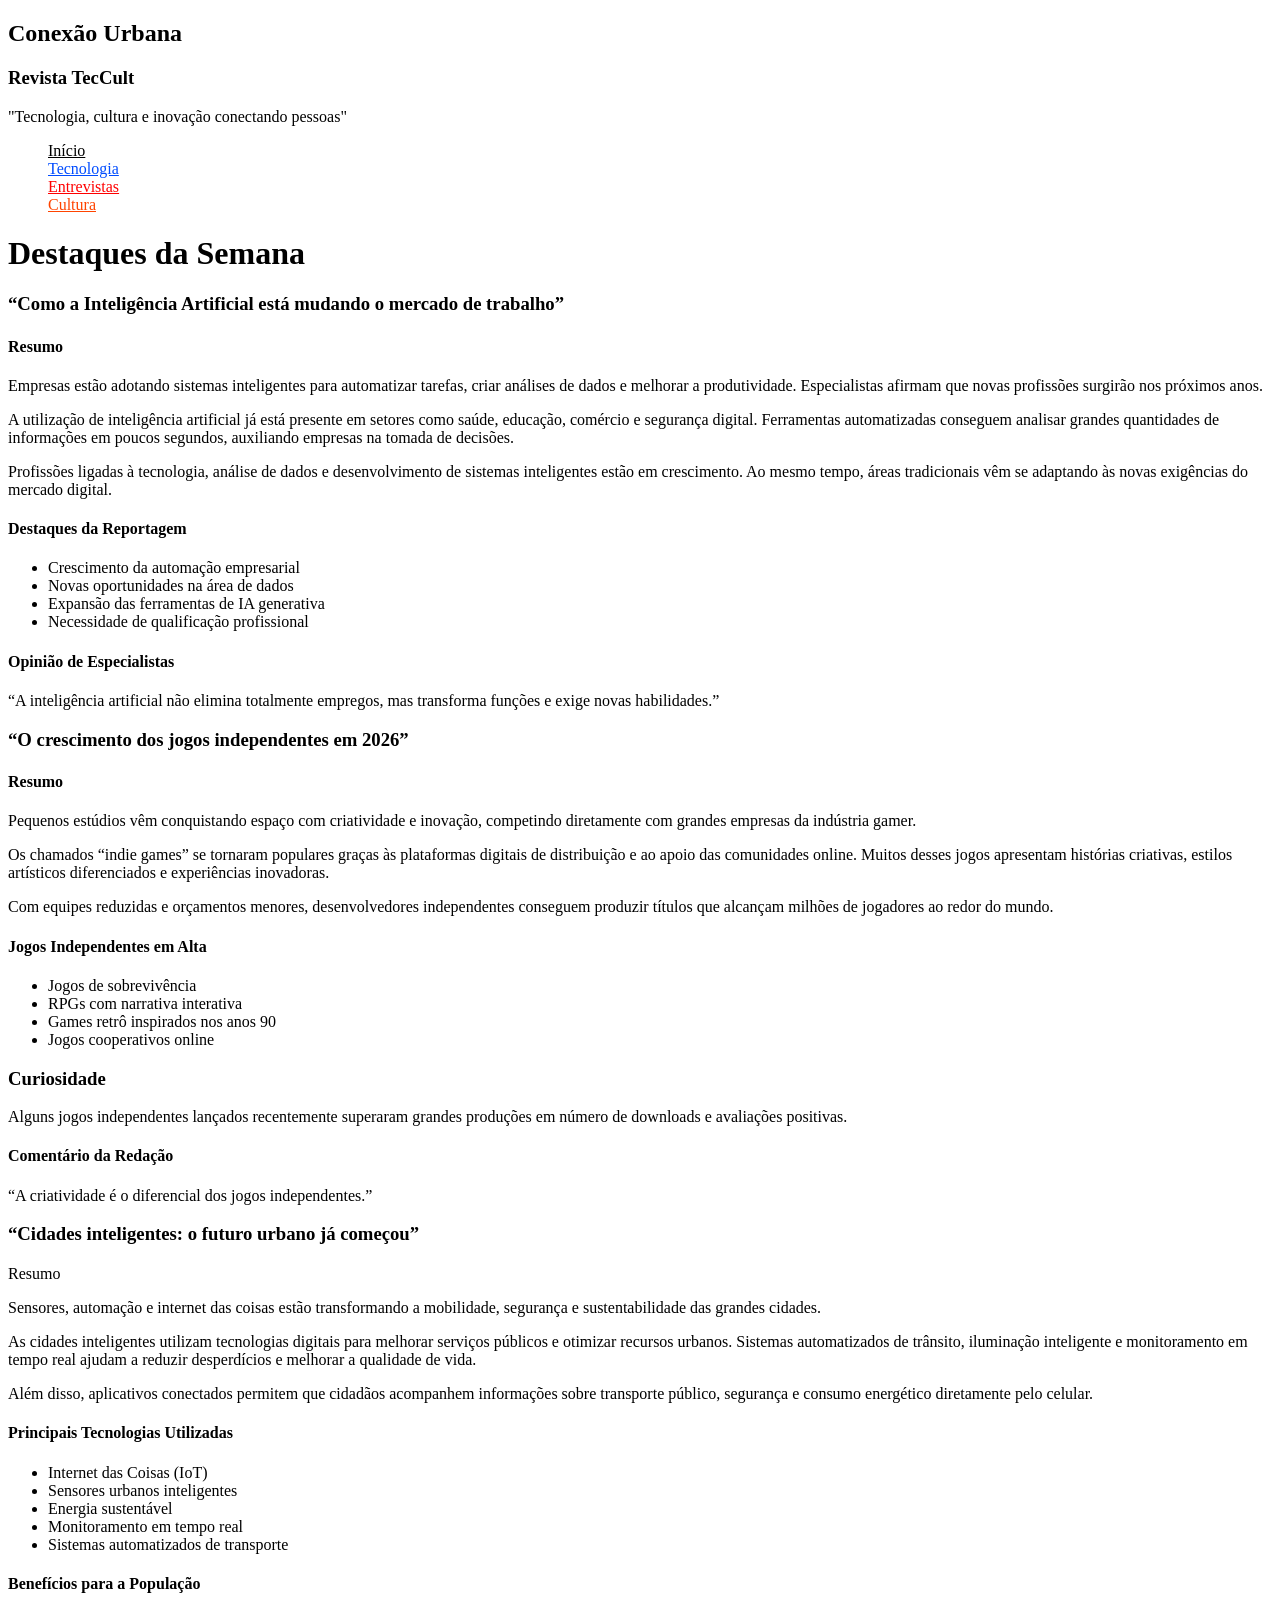
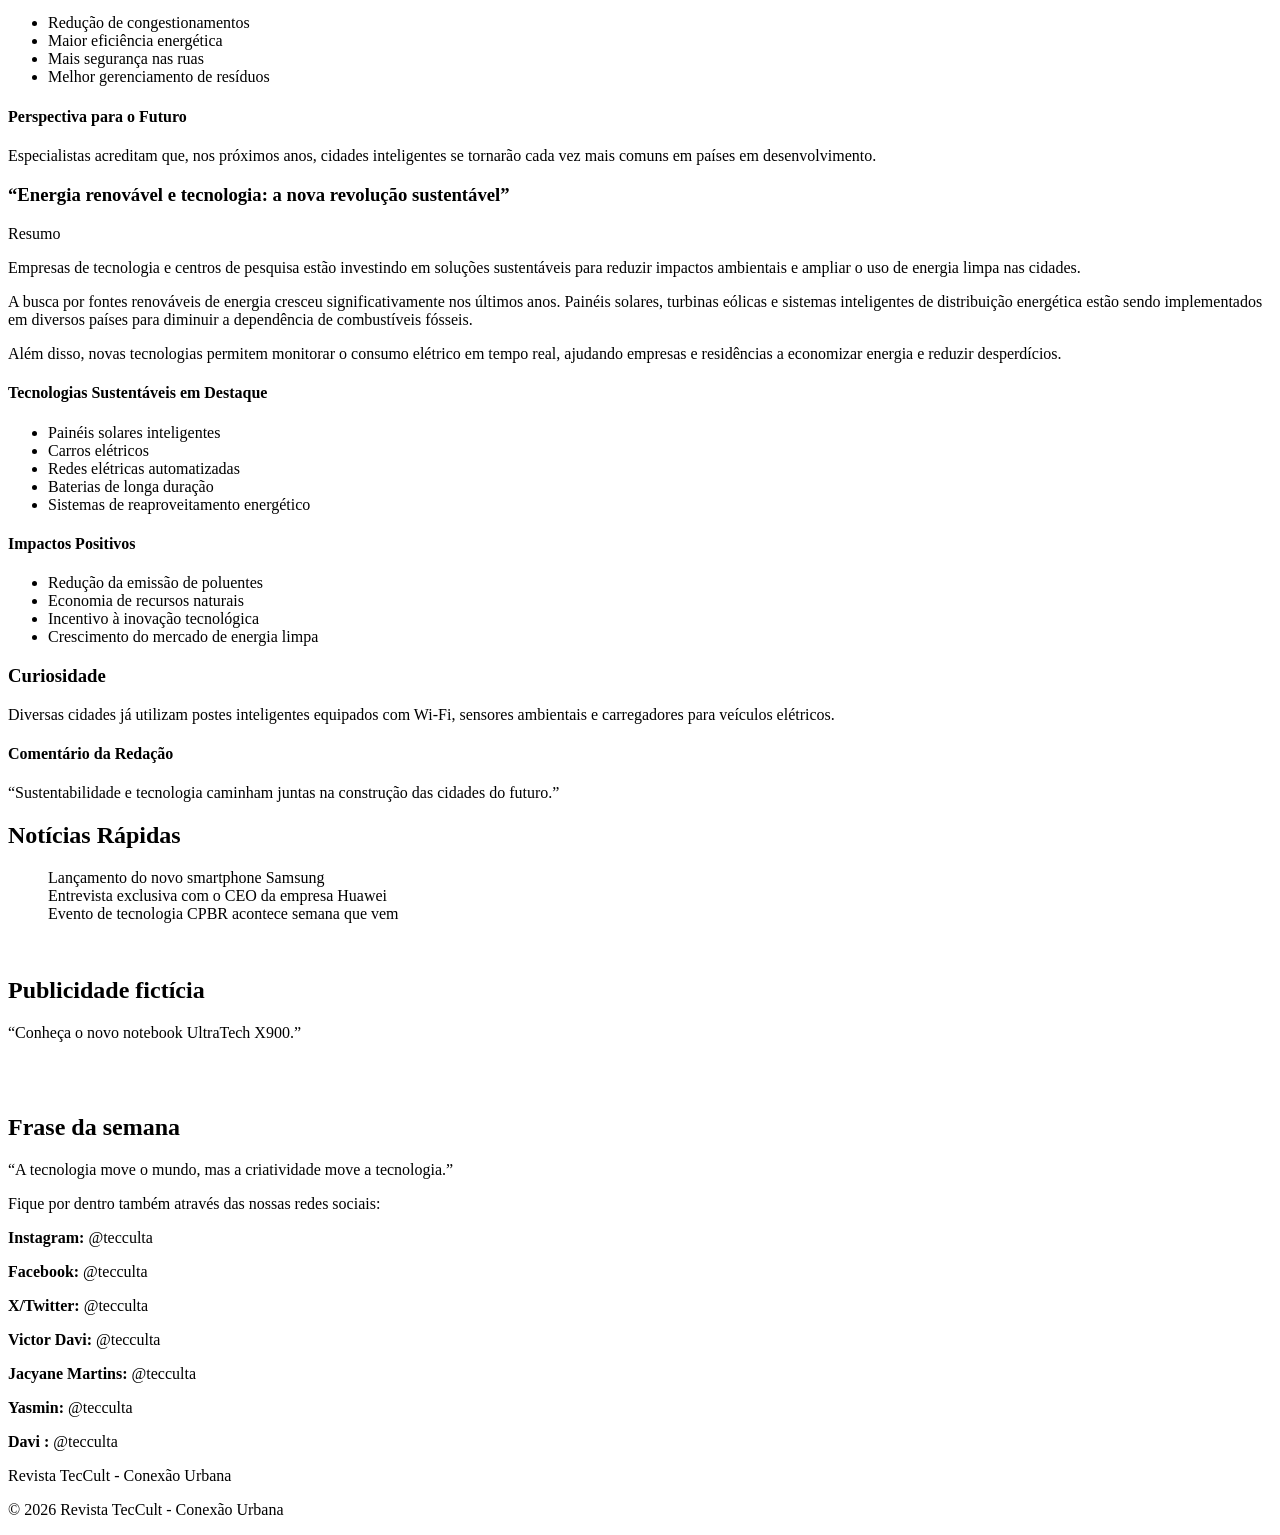
==== index.html @ 8a0c6f17 "Rename index(1).html to index.html" ====
<!DOCTYPE html>
<html lang="pt-br">

<head>
    <meta charset="UTF-8">
    <meta name="viewport" content="width=device-width, initial-scale=1.0">
    <title>Revista de Tecnologia e Cultura - TecCult</title>
    <link rel="stylesheet" href="style.css">
    <!-- Favicon da revista -->
    <link rel="icon" type="image/png" href="img/logo-tc.png">
</head>

<body>
    <!-- Cabeçalho principal da página -->
    <header>
        <section id="section-header">
            <h1>Conexão Urbana</h1>
            <h3>Revista TecCult</h3>
            <p>"Tecnologia, cultura e inovação conectando pessoas"</p>
        </section>
    </header>

    <!-- Menu de navegação -->
    <nav>
        <ul type="none">
            <li id="inicio"><a href="index.html" style="color: black">Início</a></li>
            <li id="tec"><a href="Layout - HTML/tecnologia.html" style="color: rgb(0, 76, 255);">Tecnologia</a></li>
            <li id="ent"><a href="Layout - HTML/entrevistas.html" style="color: rgb(255, 0, 0);">Entrevistas</a></li>
            <li id="cult"><a href="Layout - HTML/cultura.html" style="color: rgb(255, 68, 0);">Cultura</a></li>
        </ul>
    </nav>

    <h1 id="destaque">Destaques da Semana</h1>

    <!-- Container principal -->
    <div class="container">
        <main>
            <article>
                <!--Primeira Reportagem -->
                <section class="post">
                    <h3 style="border-bottom: solid 1px white;">“Como a Inteligência Artificial está mudando o mercado de trabalho”</h3>
                    <h4>Resumo</h4>
                    <p>
                Empresas estão adotando sistemas inteligentes para automatizar tarefas, criar análises de dados e melhorar a produtividade.
                Especialistas afirmam que novas profissões surgirão nos próximos anos.
                    </p>
                    <p>
                A utilização de inteligência artificial já está presente em setores como saúde, educação, comércio e segurança digital. 
                Ferramentas automatizadas conseguem analisar grandes quantidades de informações em poucos segundos, auxiliando empresas na 
                tomada de decisões.
                    </p>
                    <p>
                Profissões ligadas à tecnologia, análise de dados e desenvolvimento de sistemas inteligentes estão em crescimento. 
                Ao mesmo tempo, áreas tradicionais vêm se adaptando às novas exigências do mercado digital.
                    </p>

                    <h4>Destaques da Reportagem</h4>
                    <ul>
                        <li>Crescimento da automação empresarial</li>
                        <li>Novas oportunidades na área de dados</li>
                        <li>Expansão das ferramentas de IA generativa</li>
                        <li>Necessidade de qualificação profissional</li>
                    </ul>

                    <h4>Opinião de Especialistas</h4>
                    <!--Esse aside aqui pegou as alterações do CSS, aí seria bom mudar a tag para ficar harmonioso-->
                    <aside class="inside-article">
                        <p>“A inteligência artificial não elimina totalmente empregos, mas transforma funções e exige novas habilidades.”</p>
                    </aside>
                </section>

                <!--Segunda Reportagem -->
                <section class="post">
                    <h3 style="border-bottom: solid 1px white;">“O crescimento dos jogos independentes em 2026”</h3>
                    <h4>Resumo</h4>
                    <p>
                Pequenos estúdios vêm conquistando espaço com criatividade e inovação, competindo diretamente 
                com grandes empresas da indústria gamer.
                    </p>
                    <p>
                Os chamados “indie games” se tornaram populares graças às plataformas digitais de distribuição e ao 
                apoio das comunidades online. Muitos desses jogos apresentam histórias criativas, estilos artísticos 
                diferenciados e experiências inovadoras.
                    </p>
                    <p>
                Com equipes reduzidas e orçamentos menores, desenvolvedores independentes conseguem produzir títulos 
                que alcançam milhões de jogadores ao redor do mundo.
                    </p>

                    <h4>Jogos Independentes em Alta</h4>
                    <ul>
                        <li>Jogos de sobrevivência</li>
                        <li>RPGs com narrativa interativa</li>
                        <li>Games retrô inspirados nos anos 90</li>
                        <li>Jogos cooperativos online</li>
                    </ul>

                    <h3>Curiosidade</h3>
                    <p>
                        Alguns jogos independentes lançados recentemente superaram grandes produções em número
                         de downloads e avaliações positivas.
                    </p>

                    <h4>Comentário da Redação</h4>
                    <aside class="inside-article">
                        <p>“A criatividade é o diferencial dos jogos independentes.”</p>
                    </aside>
                </section>

                <!--Terceira Reportagem -->
                <section class="post">
                    <h3 style="border-bottom: solid 1px white;">“Cidades inteligentes: o futuro urbano já começou”</h3>
                    <p>Resumo</p>
                    <p>
                Sensores, automação e internet das coisas estão transformando a mobilidade, segurança e sustentabilidade das grandes cidades.
                    </p>
                    <p>
                        As cidades inteligentes utilizam tecnologias digitais para melhorar serviços públicos e otimizar recursos urbanos. 
                        Sistemas automatizados de trânsito, iluminação inteligente e monitoramento em tempo real ajudam a reduzir desperdícios 
                        e melhorar a qualidade de vida.
                    </p>
                    <p>
                        Além disso, aplicativos conectados permitem que cidadãos acompanhem informações sobre transporte público, segurança e consumo energético 
                        diretamente pelo celular.                    
                    </p>

                    <div class="post-lists">
                        <div class="post-list-col">
                            <h4>Principais Tecnologias Utilizadas</h4>
                            <ul>
                                <li>Internet das Coisas (IoT)</li>
                                <li>Sensores urbanos inteligentes</li>
                                <li>Energia sustentável</li>
                                <li>Monitoramento em tempo real</li>
                                <li>Sistemas automatizados de transporte</li>
                            </ul>
                        </div>
                        <div class="post-list-divider"></div>
                        <div class="post-list-col">
                            <h4>Benefícios para a População</h4>
                            <ul>
                                <li>Redução de congestionamentos</li>
                                <li>Maior eficiência energética</li>
                                <li>Mais segurança nas ruas</li>
                                <li>Melhor gerenciamento de resíduos</li>
                            </ul>
                        </div>
                    </div>

                    <h4>Perspectiva para o Futuro</h4>
                    <aside class="inside-article">
                        <p>Especialistas acreditam que, nos próximos anos, cidades inteligentes se tornarão cada vez mais comuns em países em desenvolvimento.</p>
                    </aside>

                </section>

                <!--Quarta Reportagem -->
                <section class="post">
                    <h3 style="border-bottom: solid 1px white;">“Energia renovável e tecnologia: a nova revolução sustentável”</h3>
                    <p>Resumo</p>
                    <p>
                Empresas de tecnologia e centros de pesquisa estão investindo em soluções sustentáveis para reduzir impactos ambientais
                 e ampliar o uso de energia limpa nas cidades.
                    </p>
                    <p>
                A busca por fontes renováveis de energia cresceu significativamente nos últimos anos. Painéis solares, 
                turbinas eólicas e sistemas inteligentes de distribuição energética estão sendo implementados em 
                diversos países para diminuir a dependência de combustíveis fósseis.
                    </p>
                    <p>
               Além disso, novas tecnologias permitem monitorar o consumo elétrico em tempo real, ajudando empresas 
               e residências a economizar energia e reduzir desperdícios.                
                    </p>

                    <div class="post-lists">
                        <div class="post-list-col">
                            <h4>Tecnologias Sustentáveis em Destaque</h4>
                            <ul>
                                <li>Painéis solares inteligentes</li>
                                <li>Carros elétricos</li>
                                <li>Redes elétricas automatizadas</li>
                                <li>Baterias de longa duração</li>
                                <li>Sistemas de reaproveitamento energético</li>
                            </ul>
                        </div>
                        <div class="post-list-divider"></div>
                        <div class="post-list-col">
                            <h4>Impactos Positivos</h4>
                            <ul>
                                <li>Redução da emissão de poluentes</li>
                                <li>Economia de recursos naturais</li>
                                <li>Incentivo à inovação tecnológica</li>
                                <li>Crescimento do mercado de energia limpa</li>
                            </ul>
                        </div>
                    </div>

                    <h3>Curiosidade</h3>
                    <p>
                Diversas cidades já utilizam postes inteligentes equipados com Wi-Fi, sensores ambientais 
                e carregadores para veículos elétricos.
                    </p>

                    <h4>Comentário da Redação</h4>
                    <aside class="inside-article">
                        <p>“Sustentabilidade e tecnologia caminham juntas na construção das cidades do futuro.”</p>
                    </aside>

                </section>
            </article>
        </main>

        <!-- Barra lateral -->
        <aside>
            <h2>Notícias Rápidas</h2>
            <ul type="none">
                <li>Lançamento do novo smartphone Samsung</li>
                <li>Entrevista exclusiva com o CEO da empresa Huawei</li>
                <li>Evento de tecnologia CPBR acontece semana que vem</li>
            </ul>
            <br>

            <h2>Publicidade fictícia</h2>
            <p>“Conheça o novo notebook UltraTech X900.”</p>
            <br>
            <br>
            <h2>Frase da semana</h2>
            <p>“A tecnologia move o mundo, mas a criatividade move a tecnologia.”</p>
        </aside>
    </div>

    <!-- Rodapé -->         
    <footer>
        <p id="textmin">
            Fique por dentro também através das nossas redes sociais: 
        </p>

        <p><strong>Instagram:</strong> @tecculta</p>
        <p><strong>Facebook:</strong> @tecculta</p>
        <p><strong>X/Twitter:</strong> @tecculta</p>

        <p><strong>Victor Davi:</strong> @tecculta</p>
        <p><strong>Jacyane Martins:</strong> @tecculta</p>
        <p><strong>Yasmin:</strong> @tecculta</p>
        <p><strong>Davi :</strong> @tecculta</p>

        <p>Revista TecCult - Conexão Urbana</p>
        <p>© 2026 Revista TecCult - Conexão Urbana</p>

    </footer>
</body>

</html>
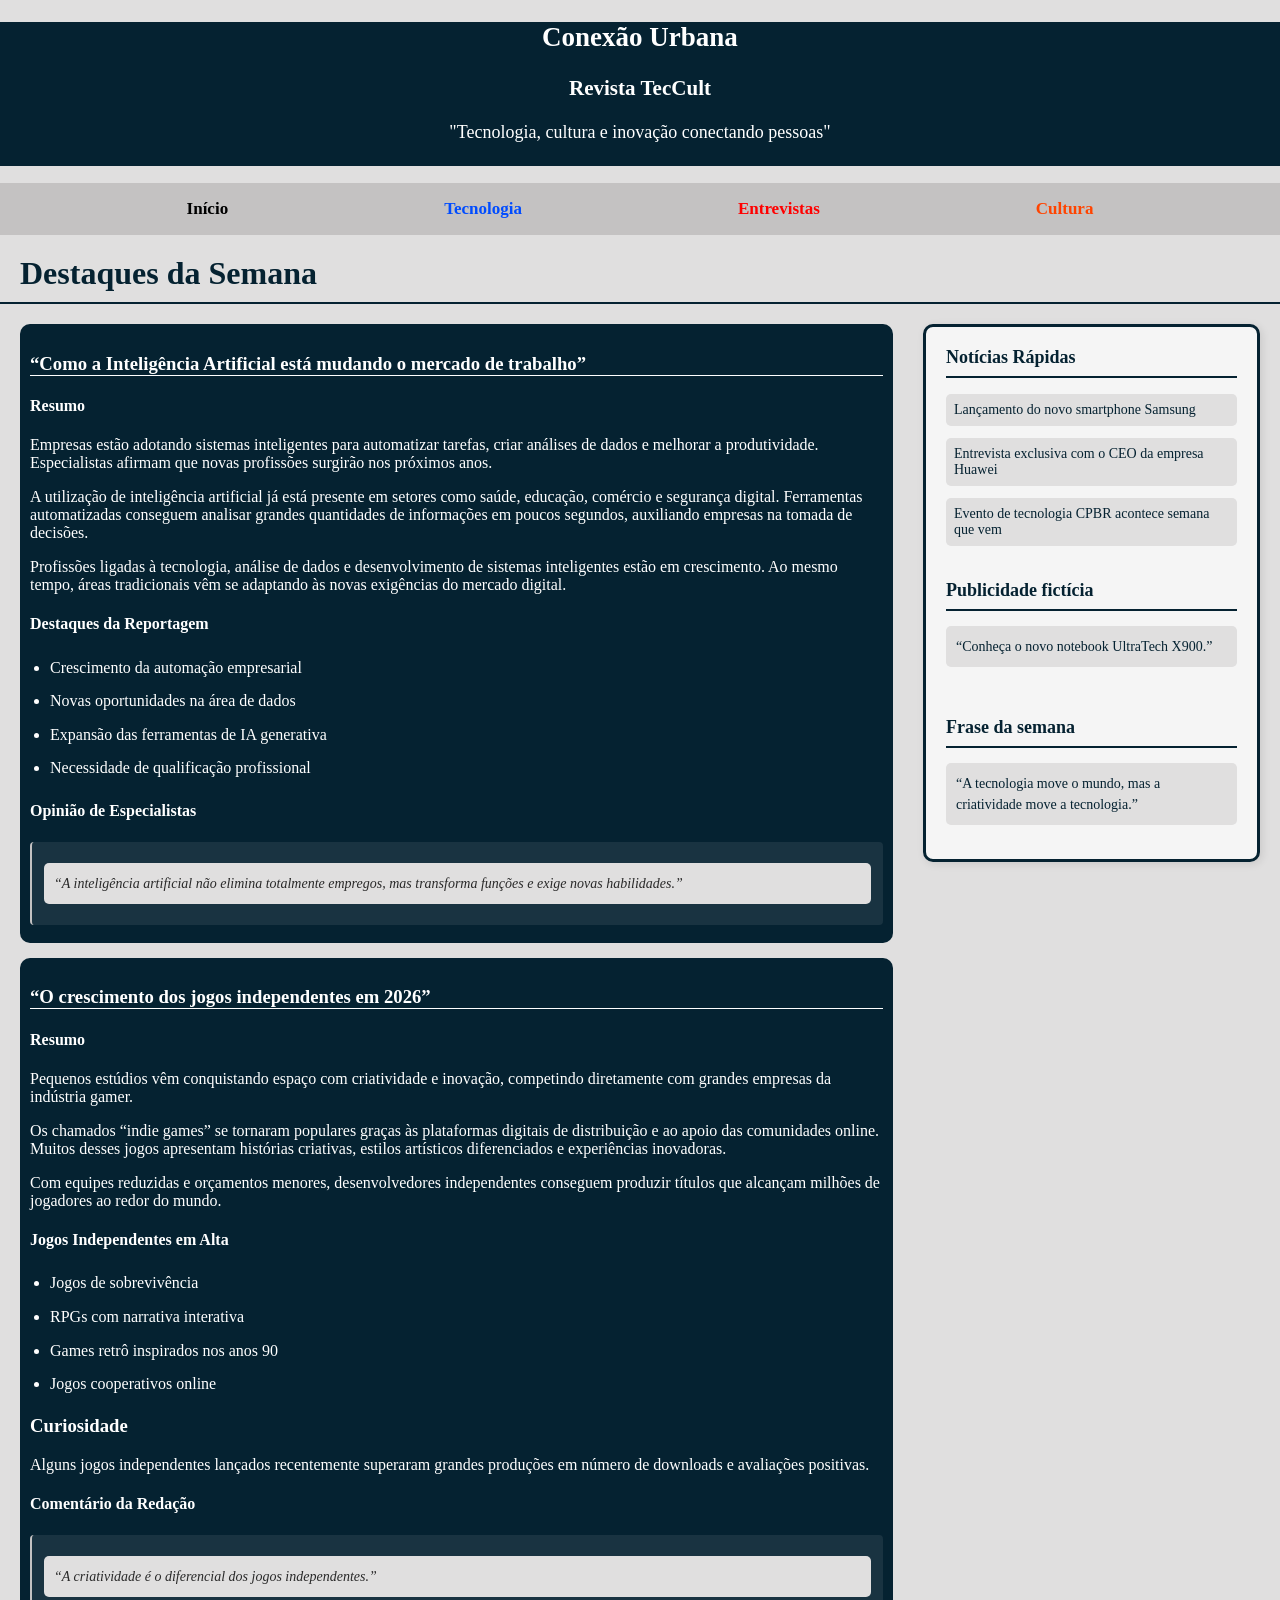
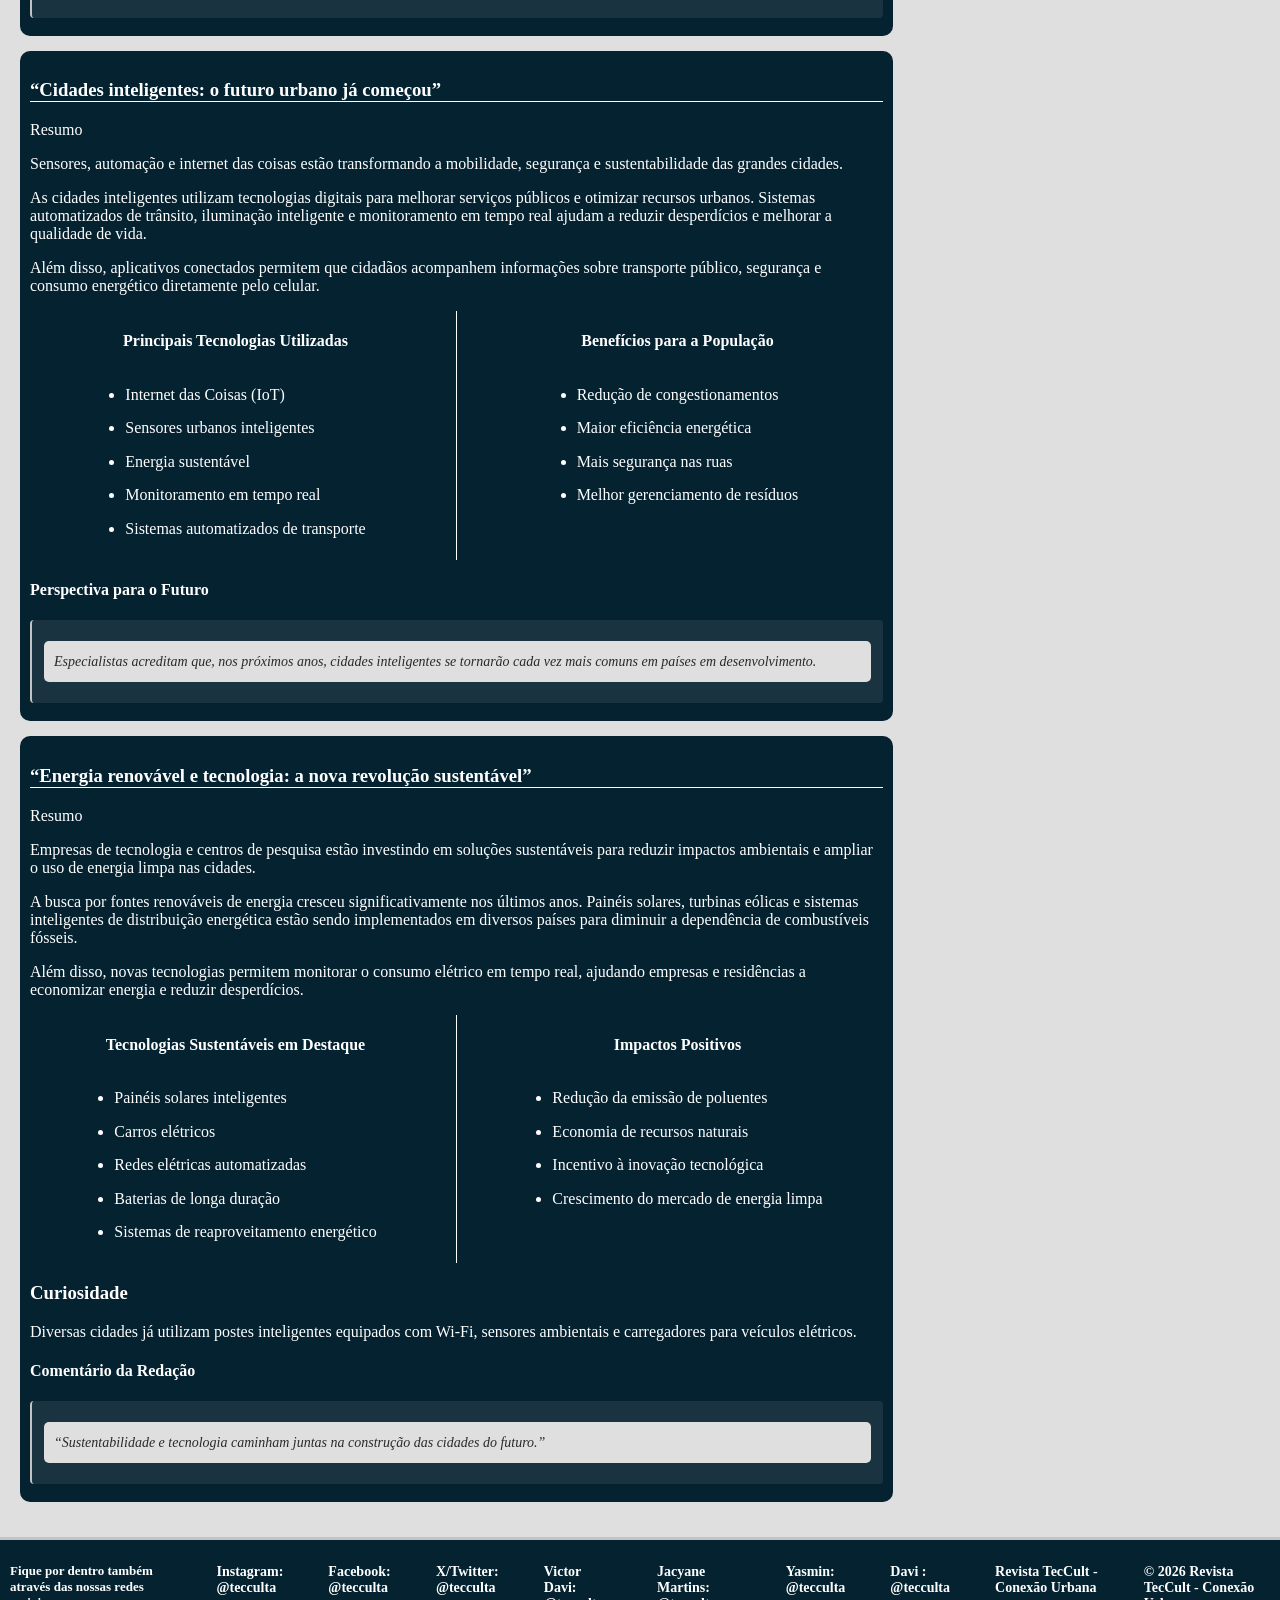
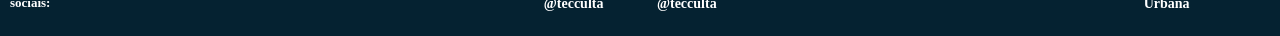
==== commit bbed894e: "Update index.html" ====
--- a/index.html
+++ b/index.html
@@ -5,7 +5,7 @@
     <meta charset="UTF-8">
     <meta name="viewport" content="width=device-width, initial-scale=1.0">
     <title>Revista de Tecnologia e Cultura - TecCult</title>
-    <link rel="stylesheet" href="style.css">
+    <link rel="stylesheet" href="Layout - HTML/style.css">
     <!-- Favicon da revista -->
     <link rel="icon" type="image/png" href="img/logo-tc.png">
 </head>
--- a/Layout - HTML/style.css
+++ b/Layout - HTML/style.css
@@ -0,0 +1,247 @@
+/*estrutura principal*/
+
+body {
+    margin: 0;
+    padding: 0;
+    background-color: #e0dfdf;
+    font-family: 'Times New Roman', Times, serif;
+}
+
+header {
+    background-color: #052231;
+    color: white;
+    padding-bottom: 5px;
+}
+
+#section-header {
+    text-align: center;
+    font-size: 18px;
+}
+
+nav {
+    background-color: #c4c2c2;
+}
+
+nav ul,
+li a {
+    font-size: 17px;
+    font-weight: bold;
+    list-style-type: none;
+    text-decoration-line: none;
+    display: flex;
+    gap: 200px;
+    padding: 8px;
+    justify-content: center;
+
+}
+
+
+footer {
+    background-color: #052231;
+    color: white;
+    padding: 10px;
+    display: flex;
+    font-size: 14px;
+    border-top: solid 3px #c4c2c2;
+    gap: 45px;
+    font-weight: bold;
+}
+
+#textmin {
+    font-size: 13px;
+}
+
+/*estrutura secundária*/
+
+main {}
+
+/*div pequena*/
+section {
+    justify-content: flex-start;
+}
+
+/*Colorindo as listas dentro dos cards (essa linha é antiga mas continua funcionando, se quiser pode apagar essa e usar a de baixo)*/
+.post {
+    background-color: #052231;
+    color: #ffffff;
+    border-radius: 10px;
+    padding: 10px;
+    margin-bottom: 15px;
+}
+
+/* Estilização de tabelas dentro dos cards */
+.post table {
+    width: 100%;
+    border-collapse: collapse;
+    margin: 10px 0;
+    font-size: 14px;
+}
+
+.post table th,
+.post table td {
+    padding: 10px 14px;
+    text-align: left;
+    border: 1px solid rgba(255, 255, 255, 0.15);
+}
+
+.post table th {
+    background-color: rgba(255, 255, 255, 0.12);
+    font-weight: bold;
+    font-size: 14.5px;
+}
+
+.post table tr:nth-child(even) {
+    background-color: rgba(255, 255, 255, 0.05);
+}
+
+
+/* Estilo de listas dentro dos cards */
+.post ul {
+    list-style: disc;
+    padding-left: 20px;
+    margin: 10px 0;
+}
+
+.post li {
+    margin-bottom: 8px;
+    line-height: 1.6;
+}
+
+/* Listas lado a lado */
+
+.post-lists {
+    display: flex;
+    align-items: flex-start;
+    gap: 0;
+    flex-wrap: wrap;
+}
+
+.post-list-col {
+    flex: 1;
+    min-width: 200px;
+    text-align: center;
+}
+
+.post-list-col ul {
+    display: inline-block;
+    text-align: left;
+}
+
+.post-list-divider {
+    width: 1px;
+    background-color: white;
+    align-self: stretch;
+    margin: 0 15px;
+}
+
+
+
+/*div maior*/
+article {}
+
+/* Citações e destaques dentro dos cards */
+.inside-aside {
+    all: unset;
+    display: block;
+    background-color: rgba(255, 255, 255, 0.1);
+    border-left: 3px solid #c4c2c2;
+    border-radius: 5px;
+    padding: 12px 16px;
+    margin: 10px 0;
+    font-style: italic;
+    font-size: 15px;
+    color: #ffffff;
+    line-height: 1.6;
+}
+
+.inside-article {
+    all: unset;
+    display: block;
+    background-color: rgba(255, 255, 255, 0.08);
+    border-left: 2px solid #c4c2c2;
+    border-radius: 4px;
+    padding: 7px 12px;
+    margin: 8px 0;
+    font-style: italic;
+    font-size: 13.5px;
+    color: #2a2a2a;
+    line-height: 1.5;
+}
+
+#destaque {
+    max-width: 1400px;
+    margin: 20px auto 0;
+    padding: 0 20px 10px;
+    color: #052231;
+    border-bottom: 2px solid #052231;
+}
+
+/*barra lateral lol*/
+/* Container principal para main + aside lado a lado */
+.container {
+    display: flex;
+    flex-direction: row;
+    justify-content: space-between;
+    max-width: 1400px;
+    margin: 20px auto;
+    padding: 0 20px;
+    gap: 30px;
+}
+
+/*Alterações feitas pelo DeepSeek para configurar a side bar (precisa de revisão),
+aí precisa alterar depois o padding dos cards das matérias que você fez, para ter o espaçamento interno*/
+/* Main ocupa o espaço restante */
+main {
+    flex: 3;
+}
+
+/* Aside como sidebar lateral direita */
+aside {
+    flex: 1;
+    min-width: 280px;
+    background-color: #f5f5f5;
+    color: #052231;
+    padding: 20px;
+    border-radius: 10px;
+    /*Border-left ou apenas borda ao redor?*/
+    /*border-left: 4px solid #052231;*/
+    border: solid 3px #052231;
+    box-shadow: 2px 2px 8px rgba(0, 0, 0, 0.1);
+    height: fit-content;
+    position: sticky;
+    top: 20px;
+}
+
+/* Estilização interna do aside */
+aside h2 {
+    font-size: 18px;
+    margin-top: 0;
+    color: #052231;
+    border-bottom: 2px solid #052231;
+    padding-bottom: 8px;
+    margin-bottom: 15px;
+}
+
+aside ul {
+    padding-left: 0;
+}
+
+aside ul li {
+    margin-bottom: 12px;
+    font-size: 14px;
+    padding: 8px;
+    background-color: #e0dfdf;
+    border-radius: 5px;
+}
+
+aside p {
+    font-size: 14px;
+    line-height: 1.5;
+    background-color: #e0dfdf;
+    padding: 10px;
+    border-radius: 5px;
+}
+
+
+/*https://chatgpt.com/share/6a03196e-e220-83e9-9453-ca335bda555d*/
+
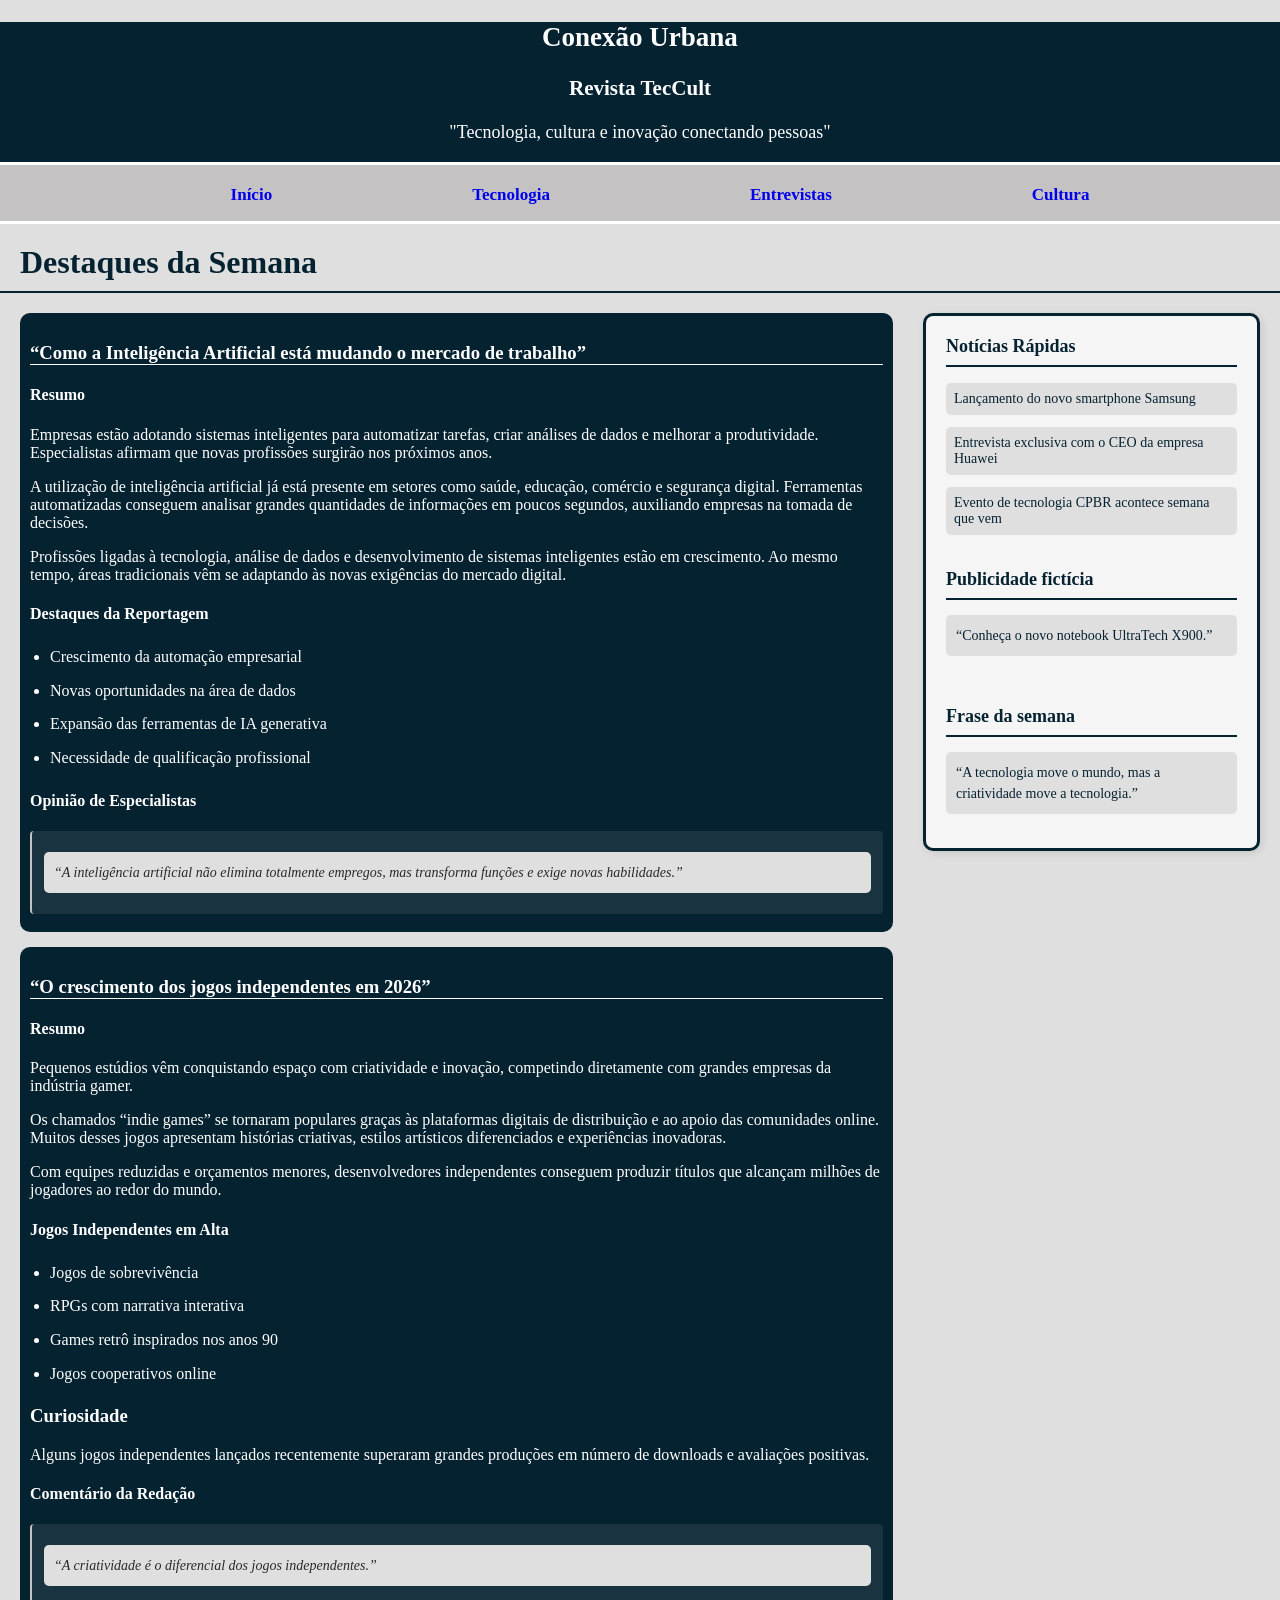
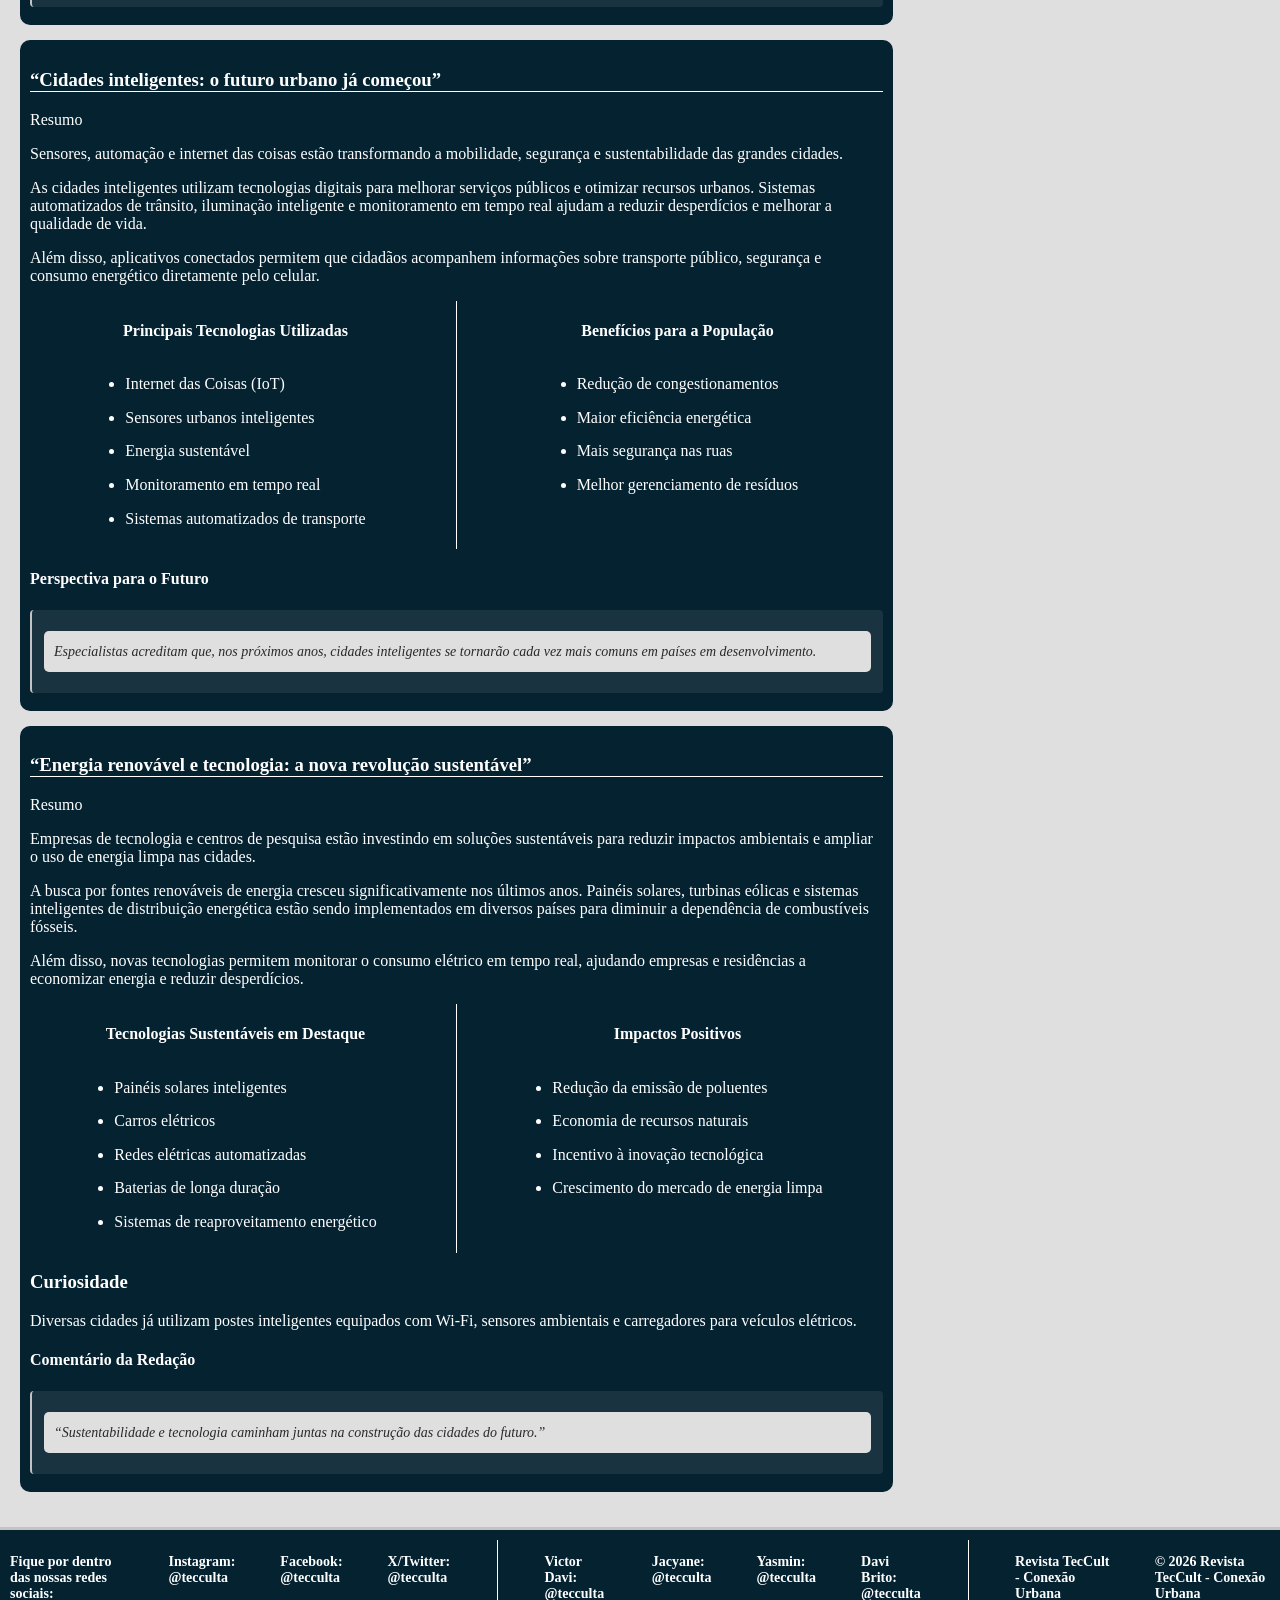
==== commit 8b0eba97: "Atualizando e refatorando um pouco do footer" ====
--- a/index.html
+++ b/index.html
@@ -7,7 +7,7 @@
     <title>Revista de Tecnologia e Cultura - TecCult</title>
     <link rel="stylesheet" href="Layout - HTML/style.css">
     <!-- Favicon da revista -->
-    <link rel="icon" type="image/png" href="img/logo-tc.png">
+    <link rel="icon" type="image/png" href="/Layout - HTML/img/logo-tc.png">
 </head>
 
 <body>
@@ -23,10 +23,10 @@
     <!-- Menu de navegação -->
     <nav>
         <ul type="none">
-            <li id="inicio"><a href="index.html" style="color: black">Início</a></li>
-            <li id="tec"><a href="Layout - HTML/tecnologia.html" style="color: rgb(0, 76, 255);">Tecnologia</a></li>
-            <li id="ent"><a href="Layout - HTML/entrevistas.html" style="color: rgb(255, 0, 0);">Entrevistas</a></li>
-            <li id="cult"><a href="Layout - HTML/cultura.html" style="color: rgb(255, 68, 0);">Cultura</a></li>
+            <li><a href="../index.html" id="inicio">Início</a></li>
+            <li><a href="Layout - HTML/tecnologia.html" id="tec">Tecnologia</a></li>
+            <li><a href="Layout - HTML/entrevistas.html" id="ent">Entrevistas</a></li>
+            <li><a href="Layout - HTML/cultura.html" id="cult">Cultura</a></li>
         </ul>
     </nav>
 
@@ -231,18 +231,21 @@
 
     <!-- Rodapé -->         
     <footer>
-        <p id="textmin">
-            Fique por dentro também através das nossas redes sociais: 
+        <p class="textmin">
+            Fique por dentro das nossas redes sociais: 
         </p>
 
         <p><strong>Instagram:</strong> @tecculta</p>
         <p><strong>Facebook:</strong> @tecculta</p>
         <p><strong>X/Twitter:</strong> @tecculta</p>
-
+        <div class="textmin-divider"></div>
+        
         <p><strong>Victor Davi:</strong> @tecculta</p>
-        <p><strong>Jacyane Martins:</strong> @tecculta</p>
+        <p><strong>Jacyane:</strong> @tecculta</p>
         <p><strong>Yasmin:</strong> @tecculta</p>
-        <p><strong>Davi :</strong> @tecculta</p>
+        <p><strong>Davi Brito:</strong> @tecculta</p>
+
+        <div class="textmin-divider"></div>
 
         <p>Revista TecCult - Conexão Urbana</p>
         <p>© 2026 Revista TecCult - Conexão Urbana</p>
--- a/Layout - HTML/style.css
+++ b/Layout - HTML/style.css
@@ -10,7 +10,7 @@
 header {
     background-color: #052231;
     color: white;
-    padding-bottom: 5px;
+    height: 140px;
 }
 
 #section-header {
@@ -20,6 +20,10 @@
 
 nav {
     background-color: #c4c2c2;
+    border-bottom: solid 3px #ffffff ;
+    border-top: solid 3px #ffffff;
+    height: 50px;
+    padding: 3px;
 }
 
 nav ul,
@@ -30,8 +34,8 @@
     text-decoration-line: none;
     display: flex;
     gap: 200px;
-    padding: 8px;
     justify-content: center;
+    
 
 }
 
@@ -49,6 +53,13 @@
 
 #textmin {
     font-size: 13px;
+}
+
+.textmin-divider {
+    width: 0.5px;
+    background-color: white;
+    align-self: stretch;
+    margin: 0 2px;
 }
 
 /*estrutura secundária*/
@@ -245,3 +256,27 @@
 
 /*https://chatgpt.com/share/6a03196e-e220-83e9-9453-ca335bda555d*/
 
+#inicio:hover{
+    border-radius: 5px;
+    color: black;
+    cursor: pointer;
+}
+
+#tec:hover{
+    border-radius: 5px;
+    color: rgb(0, 76, 255);
+    cursor: pointer;
+
+}
+
+#ent:hover{
+    border-radius: 5px;
+    color: rgb(255, 0, 0);
+    cursor: pointer;
+}
+
+#cult:hover{
+    border-radius: 5px;
+    color: rgb(255, 68, 0);
+    cursor: pointer;
+}
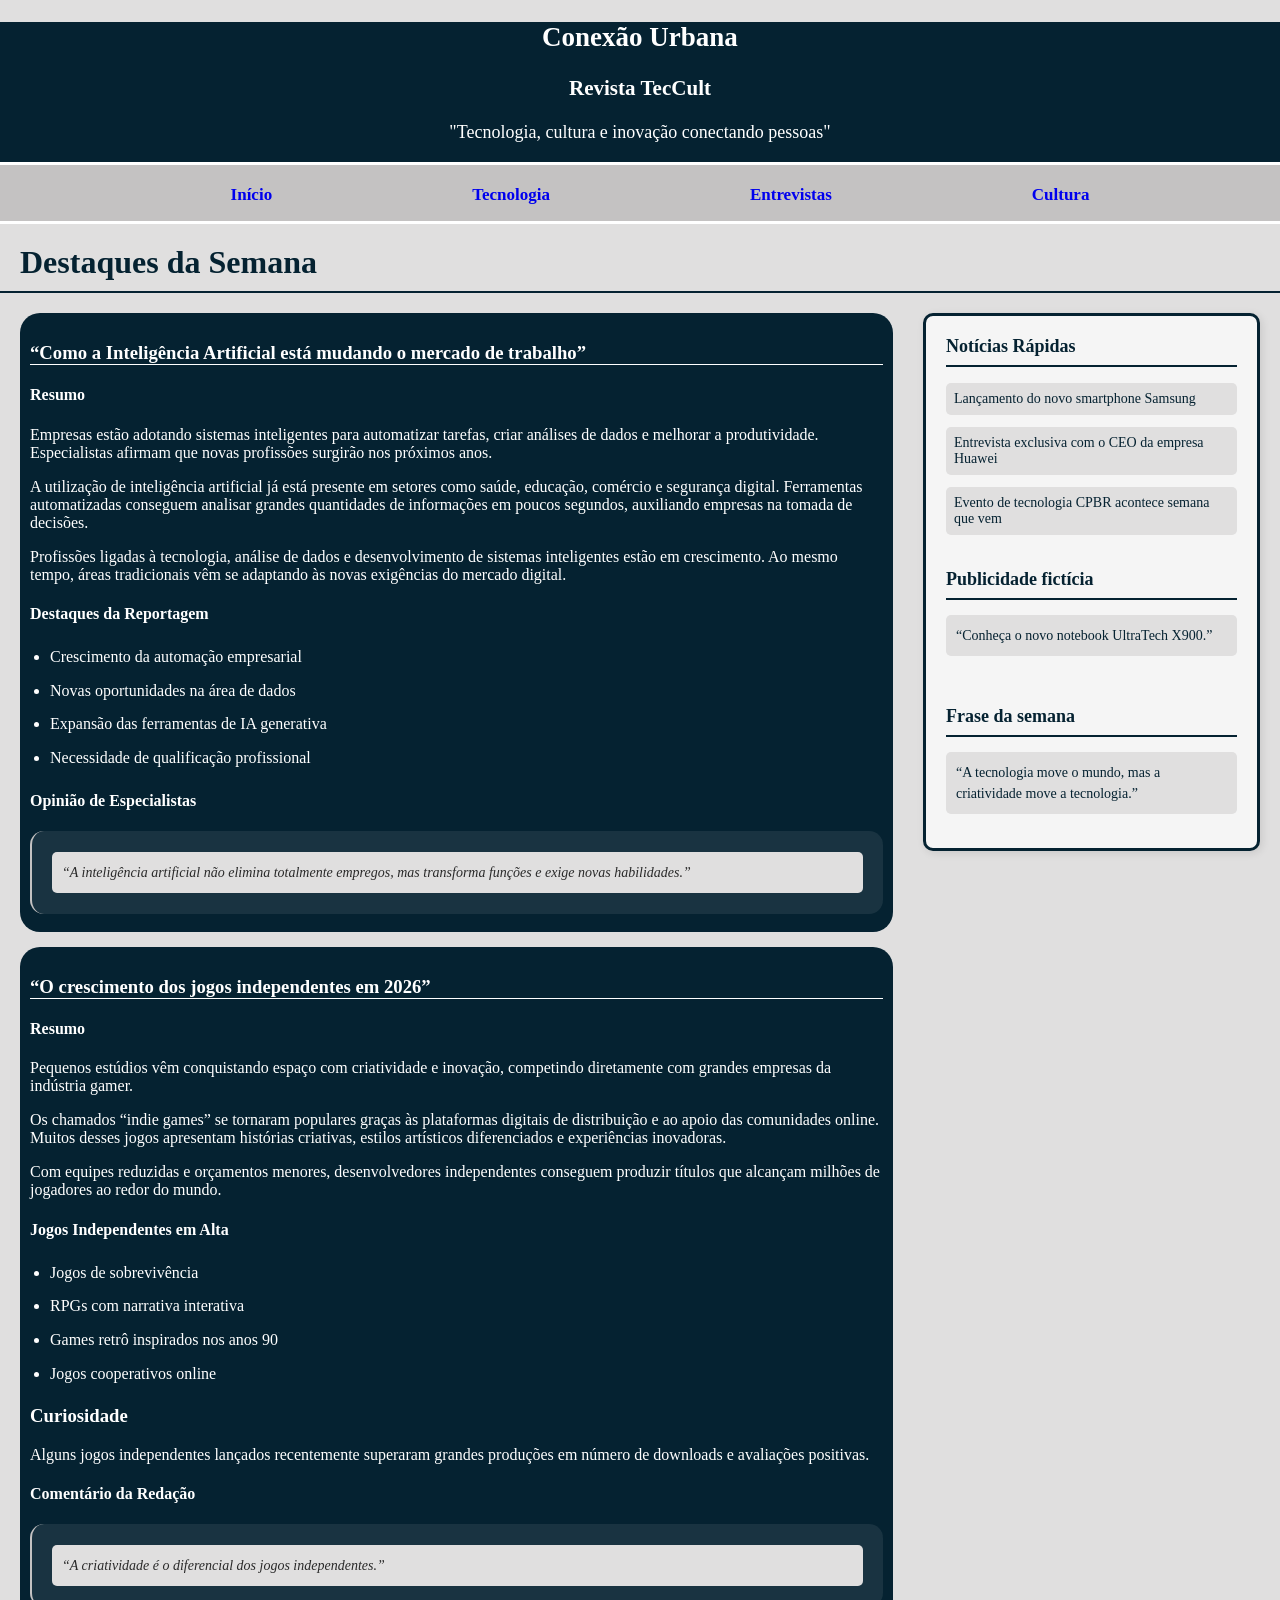
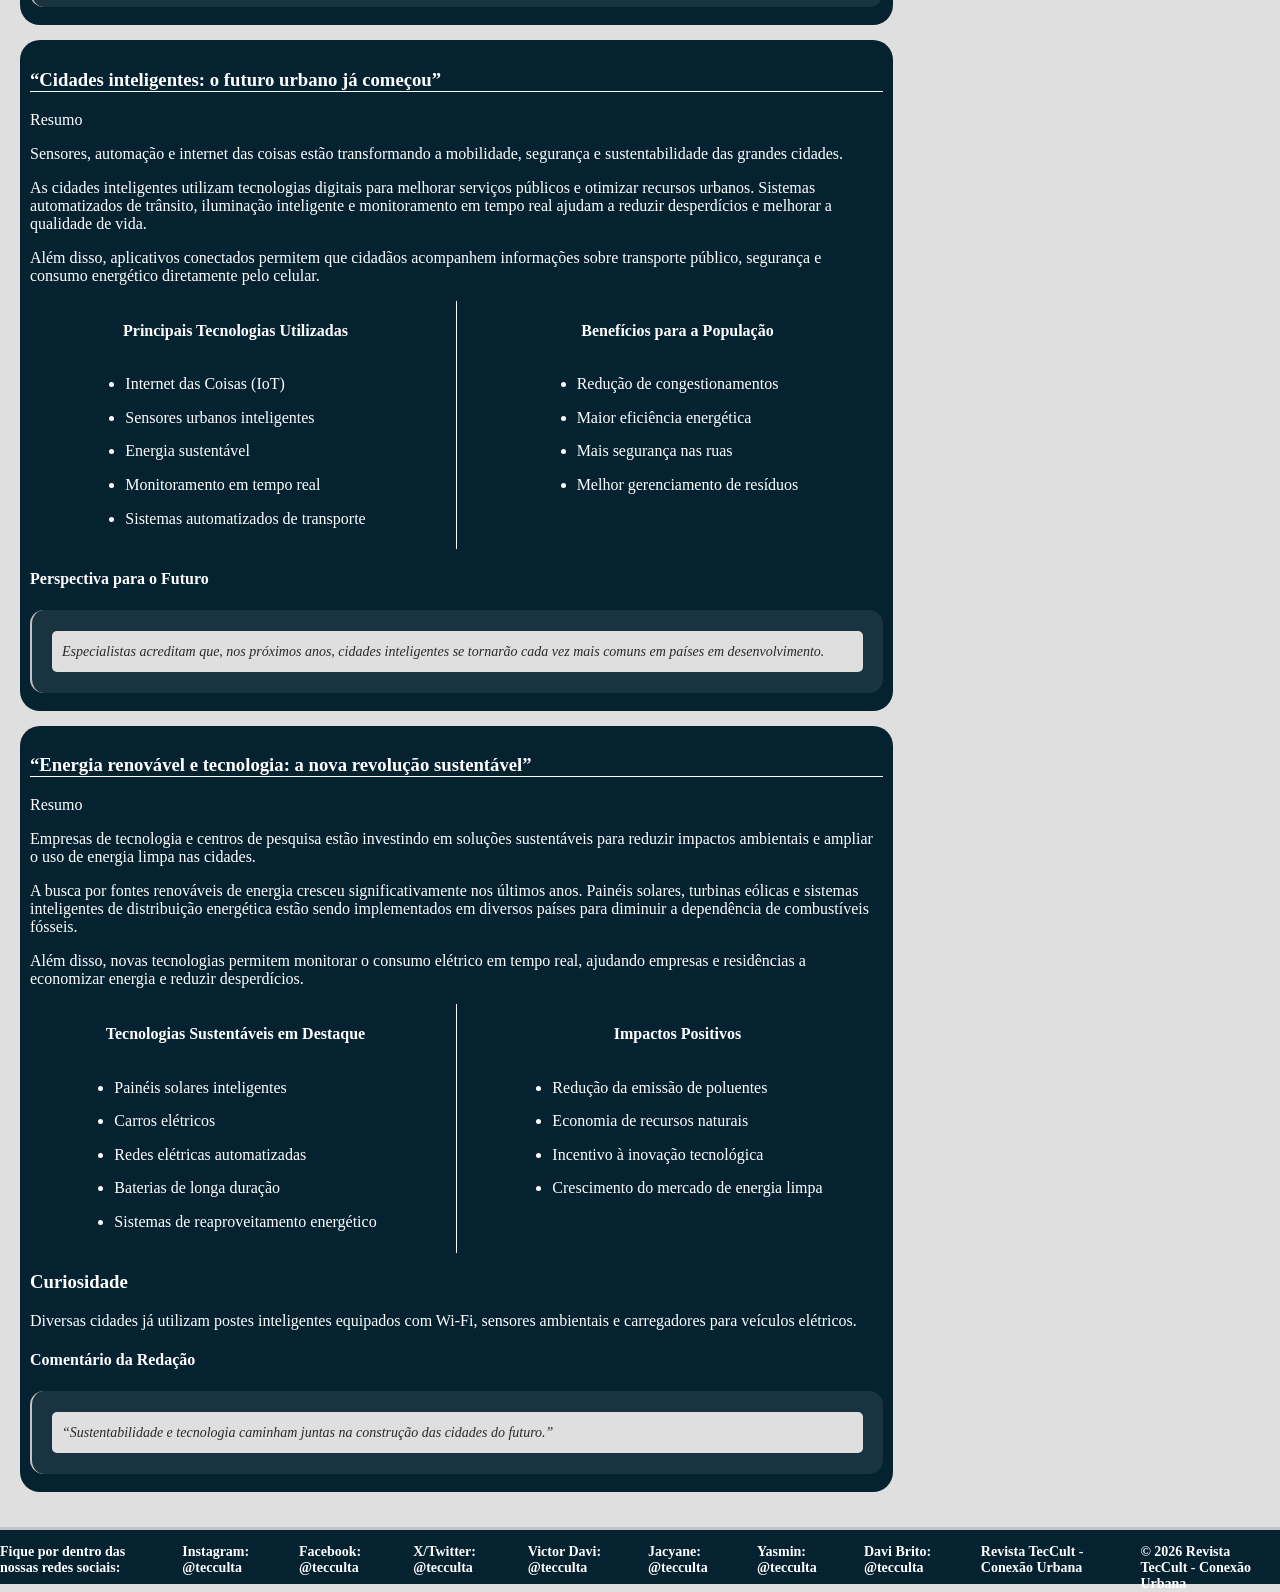
==== commit 74f9b676: "Arrumando o cultura.html e retirando o divider do footer" ====
--- a/index.html
+++ b/index.html
@@ -238,15 +238,12 @@
         <p><strong>Instagram:</strong> @tecculta</p>
         <p><strong>Facebook:</strong> @tecculta</p>
         <p><strong>X/Twitter:</strong> @tecculta</p>
-        <div class="textmin-divider"></div>
         
         <p><strong>Victor Davi:</strong> @tecculta</p>
         <p><strong>Jacyane:</strong> @tecculta</p>
         <p><strong>Yasmin:</strong> @tecculta</p>
         <p><strong>Davi Brito:</strong> @tecculta</p>
 
-        <div class="textmin-divider"></div>
-
         <p>Revista TecCult - Conexão Urbana</p>
         <p>© 2026 Revista TecCult - Conexão Urbana</p>
 
--- a/Layout - HTML/style.css
+++ b/Layout - HTML/style.css
@@ -43,24 +43,18 @@
 footer {
     background-color: #052231;
     color: white;
-    padding: 10px;
     display: flex;
     font-size: 14px;
     border-top: solid 3px #c4c2c2;
     gap: 45px;
     font-weight: bold;
+    height: 54px;
 }
 
 #textmin {
     font-size: 13px;
 }
 
-.textmin-divider {
-    width: 0.5px;
-    background-color: white;
-    align-self: stretch;
-    margin: 0 2px;
-}
 
 /*estrutura secundária*/
 
@@ -75,7 +69,7 @@
 .post {
     background-color: #052231;
     color: #ffffff;
-    border-radius: 10px;
+    border-radius: 20px;
     padding: 10px;
     margin-bottom: 15px;
 }
@@ -170,8 +164,8 @@
     display: block;
     background-color: rgba(255, 255, 255, 0.08);
     border-left: 2px solid #c4c2c2;
-    border-radius: 4px;
-    padding: 7px 12px;
+    border-radius: 14px;
+    padding: 7px 20px;
     margin: 8px 0;
     font-style: italic;
     font-size: 13.5px;
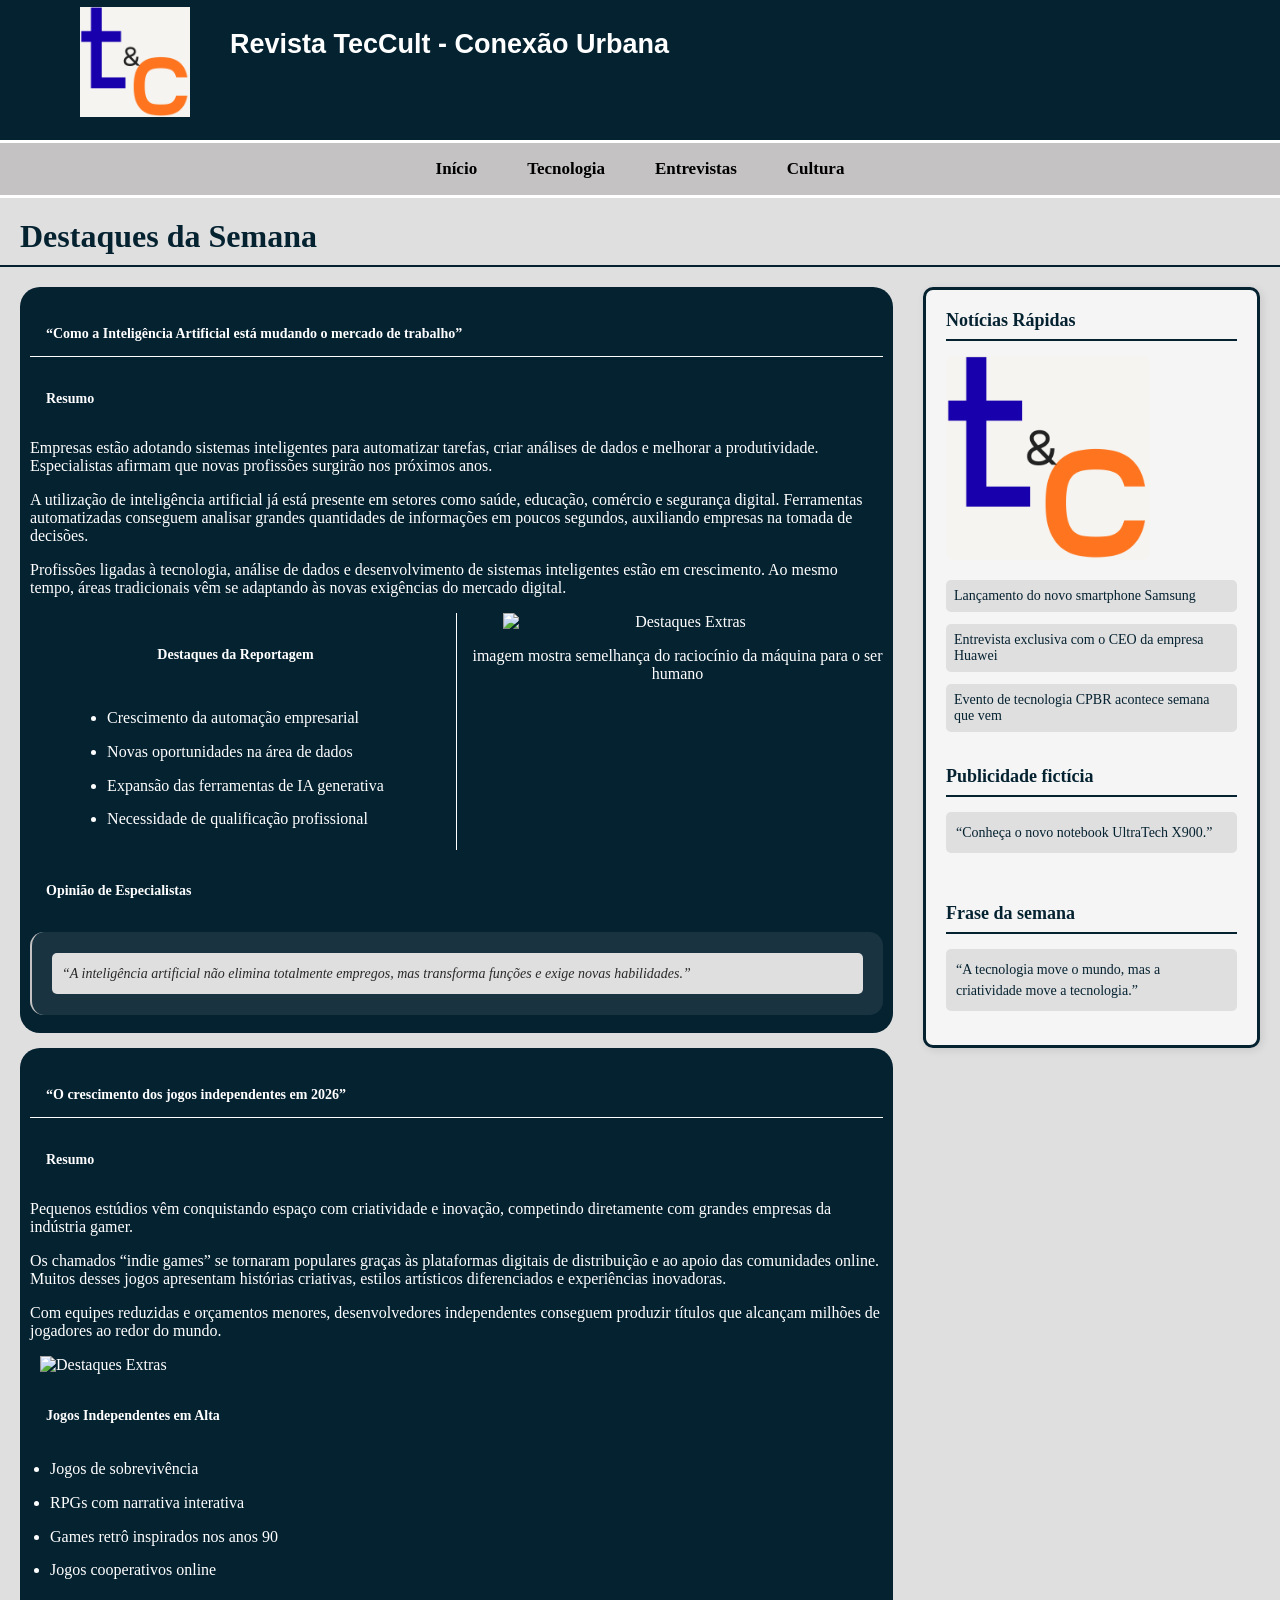
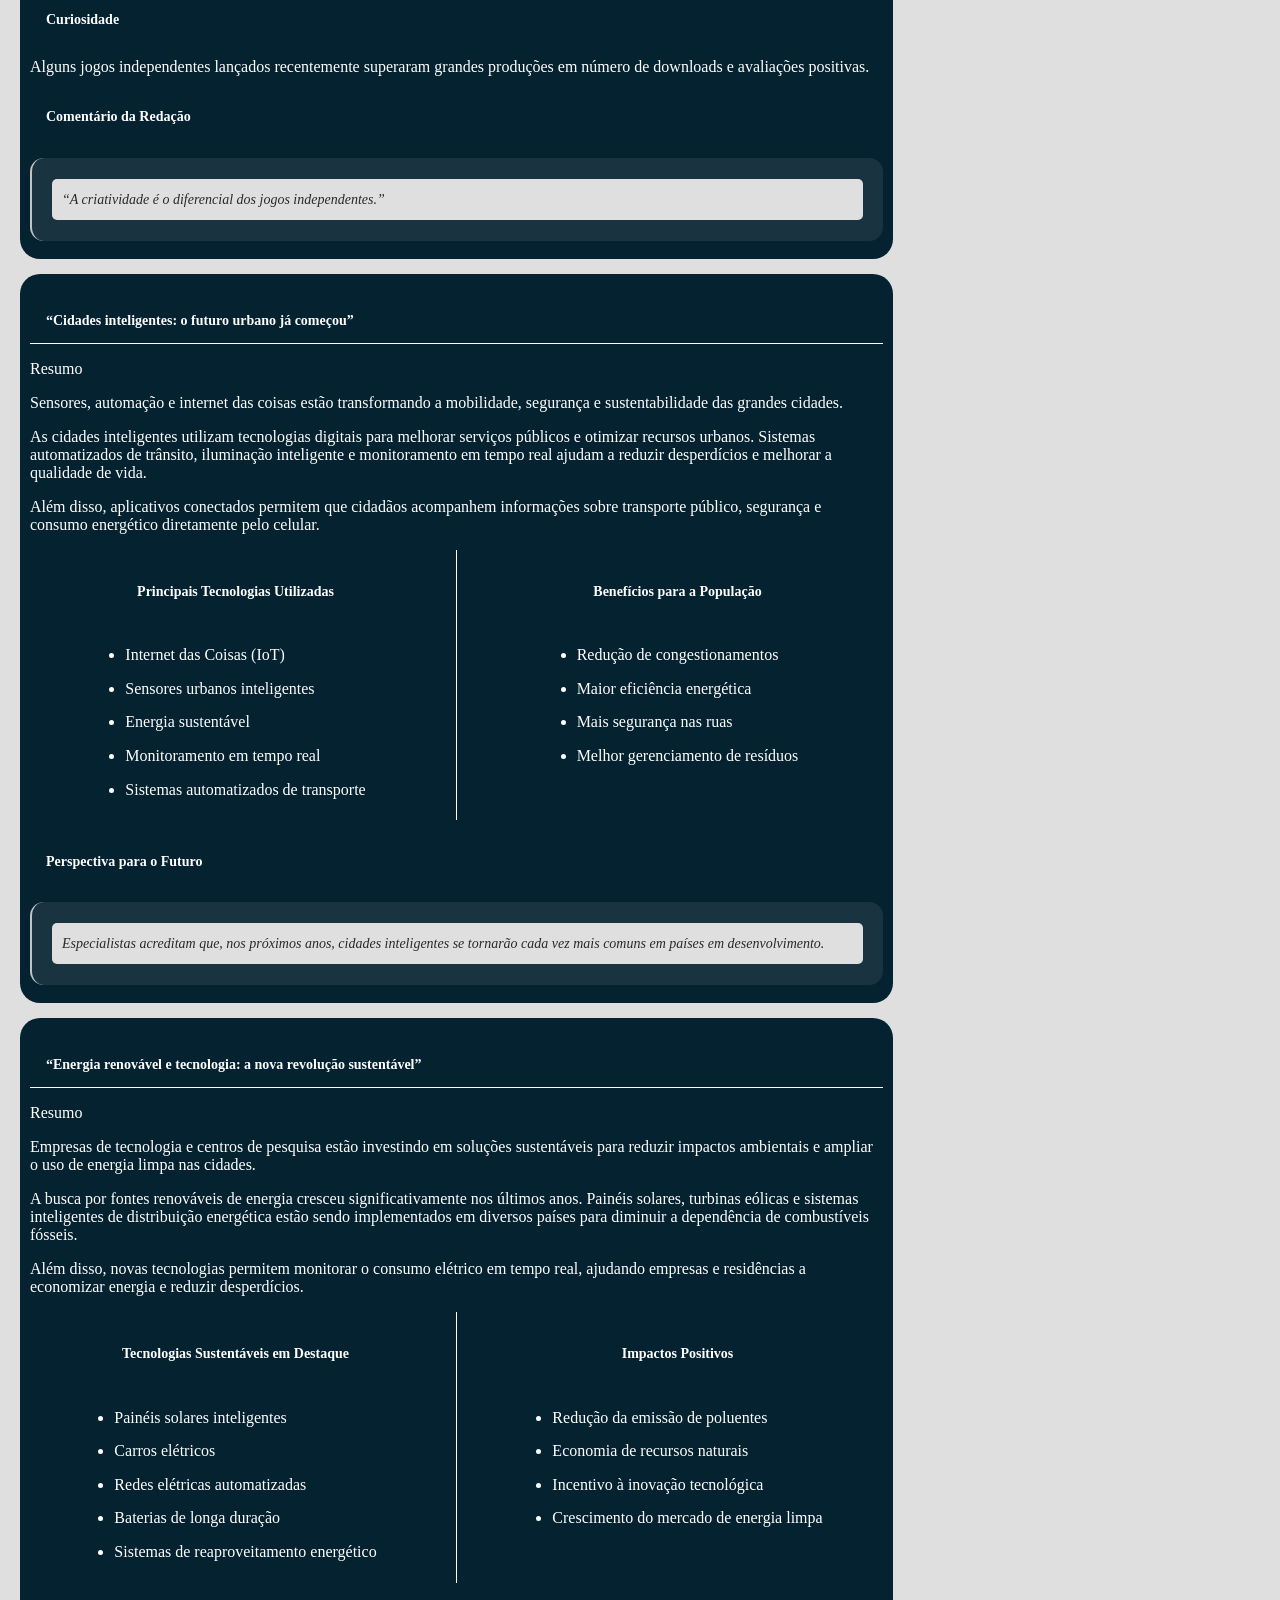
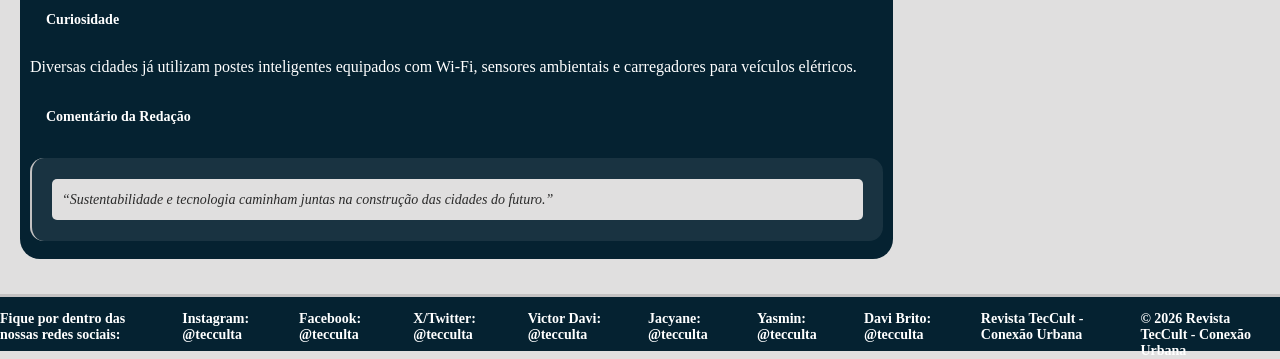
==== commit 4df8a571: "alteração da head em todas as páginas, imagens do aside e pequenos detalhes das páginas index e entr" ====
--- a/index.html
+++ b/index.html
@@ -7,16 +7,15 @@
     <title>Revista de Tecnologia e Cultura - TecCult</title>
     <link rel="stylesheet" href="Layout - HTML/style.css">
     <!-- Favicon da revista -->
-    <link rel="icon" type="image/png" href="/Layout - HTML/img/logo-tc.png">
+    <link rel="icon" type="image/png" href="Layout - HTML/img/logo-tc.png">
 </head>
 
 <body>
     <!-- Cabeçalho principal da página -->
     <header>
         <section id="section-header">
-            <h1>Conexão Urbana</h1>
-            <h3>Revista TecCult</h3>
-            <p>"Tecnologia, cultura e inovação conectando pessoas"</p>
+            <img src="Layout - HTML/img/logo-tc.png" alt="Logo da Revista TecCult" class="header-logo">
+            <h1>Revista TecCult - Conexão Urbana</h1>
         </section>
     </header>
 
@@ -24,9 +23,9 @@
     <nav>
         <ul type="none">
             <li><a href="../index.html" id="inicio">Início</a></li>
-            <li><a href="Layout - HTML/tecnologia.html" id="tec">Tecnologia</a></li>
-            <li><a href="Layout - HTML/entrevistas.html" id="ent">Entrevistas</a></li>
-            <li><a href="Layout - HTML/cultura.html" id="cult">Cultura</a></li>
+            <li><a href="tecnologia.html" id="tec">Tecnologia</a></li>
+            <li><a href="entrevistas.html" id="ent">Entrevistas</a></li>
+            <li><a href="cultura.html" id="cult">Cultura</a></li>
         </ul>
     </nav>
 
@@ -53,17 +52,24 @@
                 Profissões ligadas à tecnologia, análise de dados e desenvolvimento de sistemas inteligentes estão em crescimento. 
                 Ao mesmo tempo, áreas tradicionais vêm se adaptando às novas exigências do mercado digital.
                     </p>
-
-                    <h4>Destaques da Reportagem</h4>
-                    <ul>
-                        <li>Crescimento da automação empresarial</li>
-                        <li>Novas oportunidades na área de dados</li>
-                        <li>Expansão das ferramentas de IA generativa</li>
-                        <li>Necessidade de qualificação profissional</li>
-                    </ul>
+                    <div class="post-lists">
+                        <div class="post-list-col">
+                            <h4>Destaques da Reportagem</h4>
+                            <ul>
+                                <li>Crescimento da automação empresarial</li>
+                                <li>Novas oportunidades na área de dados</li>
+                                <li>Expansão das ferramentas de IA generativa</li>
+                                <li>Necessidade de qualificação profissional</li>
+                            </ul>
+                        </div>
+                        <div class="post-list-divider"></div>  
+                        <div class="post-list-col">
+                        <img src="https://www.ip.usp.br/site/wp-content/uploads/2023/02/ia.png" alt="Destaques Extras" class="section-image">
+                        <p>imagem mostra semelhança do raciocínio da máquina para o ser humano</p>
+                        </div>
+                    </div>
 
                     <h4>Opinião de Especialistas</h4>
-                    <!--Esse aside aqui pegou as alterações do CSS, aí seria bom mudar a tag para ficar harmonioso-->
                     <aside class="inside-article">
                         <p>“A inteligência artificial não elimina totalmente empregos, mas transforma funções e exige novas habilidades.”</p>
                     </aside>
@@ -86,6 +92,8 @@
                 Com equipes reduzidas e orçamentos menores, desenvolvedores independentes conseguem produzir títulos 
                 que alcançam milhões de jogadores ao redor do mundo.
                     </p>
+
+                    <img src="" alt="Destaques Extras" class="section-image">
 
                     <h4>Jogos Independentes em Alta</h4>
                     <ul>
@@ -213,6 +221,7 @@
         <!-- Barra lateral -->
         <aside>
             <h2>Notícias Rápidas</h2>
+            <img src="Layout - HTML/img/logo-tc.png" alt="Destaques Extras" class="aside-image">
             <ul type="none">
                 <li>Lançamento do novo smartphone Samsung</li>
                 <li>Entrevista exclusiva com o CEO da empresa Huawei</li>
--- a/Layout - HTML/style.css
+++ b/Layout - HTML/style.css
@@ -11,32 +11,57 @@
     background-color: #052231;
     color: white;
     height: 140px;
-}
+    justify-content: space-between;
+    padding: 0 40px;
+    text-align: center;
+    display: flex;
+    font-family: sans-serif;
+
+}
+
 
 #section-header {
     text-align: center;
     font-size: 18px;
+    justify-content: space-between;
+    padding: 7px 40px;
+    text-align: center;
+    gap: 40px;
+    display: flex;
+}
+
+.header-logo {
+    max-width: 110px;
+    display: flex;
+    align-self: flex-start;
 }
 
 nav {
     background-color: #c4c2c2;
-    border-bottom: solid 3px #ffffff ;
+    border-bottom: solid 3px #ffffff;
     border-top: solid 3px #ffffff;
-    height: 50px;
-    padding: 3px;
-}
-
-nav ul,
-li a {
+    padding: 8px 3px;
+    height: auto;
+    box-sizing: border-box;
+}
+
+nav ul {
+    margin: 0;
+    padding: 0;
+    display: flex;
+    justify-content: center;
+    align-items: center;
+    gap: 30px;
+    list-style: none;
+}
+
+nav li a {
     font-size: 17px;
     font-weight: bold;
-    list-style-type: none;
-    text-decoration-line: none;
-    display: flex;
-    gap: 200px;
-    justify-content: center;
-    
-
+    text-decoration: none;
+    color: inherit;
+    padding: 8px 10px;
+    display: inline-flex;
 }
 
 
@@ -125,6 +150,12 @@
     flex: 1;
     min-width: 200px;
     text-align: center;
+}
+
+.post-list-col img{
+    flex: 1;
+    min-width: 360px;
+    align-self: ;
 }
 
 .post-list-col ul {
@@ -273,4 +304,86 @@
     border-radius: 5px;
     color: rgb(255, 68, 0);
     cursor: pointer;
-}+}
+
+
+/* Título de seção dentro do card */
+.section-title {
+    font-size: 20px;
+    border-bottom: 2px solid #c4c2c2;
+    padding-bottom: 8px;
+    margin-bottom: 16px;
+    color: #ffffff;
+}
+
+/* Cards internos de cada entrevista */
+.entrevista-card {
+    background-color: rgba(255, 255, 255, 0.06);
+    border-radius: 8px;
+    margin-bottom: 18px;
+}
+
+.entrevista-card p, h4, h3 {
+    padding: 12px 16px;
+    font-size: 14px;
+    line-height: 1.5;
+}
+
+.entrevista-card:last-child {
+    margin-bottom: 0;
+}
+
+/* Nome do entrevistado */
+.entrevistado {
+    font-size: 13.5px;
+    color: #c4c2c2;
+    margin-top: -6px;
+    margin-bottom: 10px;
+    font-style: italic;
+}
+
+/* Subtítulo do aside */
+.aside-subtitle {
+    font-size: 15px;
+    color: #052231;
+    margin: 10px 0 6px;
+}
+
+/* Enquete: lista sem fundo cinza */
+.enquete-list li {
+    background-color: transparent;
+    padding: 4px 0;
+    font-size: 14px;
+    margin-bottom: 6px;
+}
+
+.enquete-list input[type="radio"] {
+    accent-color: #052231;
+    margin-right: 6px;
+}
+
+/* Hovers do nav (novos itens: Opiniões e Contato) */
+#opi:hover {
+    border-radius: 5px;
+    color: rgb(130, 0, 200);
+    cursor: pointer;
+}
+
+#cont:hover {
+    border-radius: 5px;
+    color: rgb(0, 150, 80);
+    cursor: pointer;
+}
+
+.section-image{
+    width: 30%;
+    height: auto;
+    padding-left: 10px;
+}
+
+.aside-image {
+    width: 70%;
+    height: auto;
+    border-radius: 8px;
+}
+
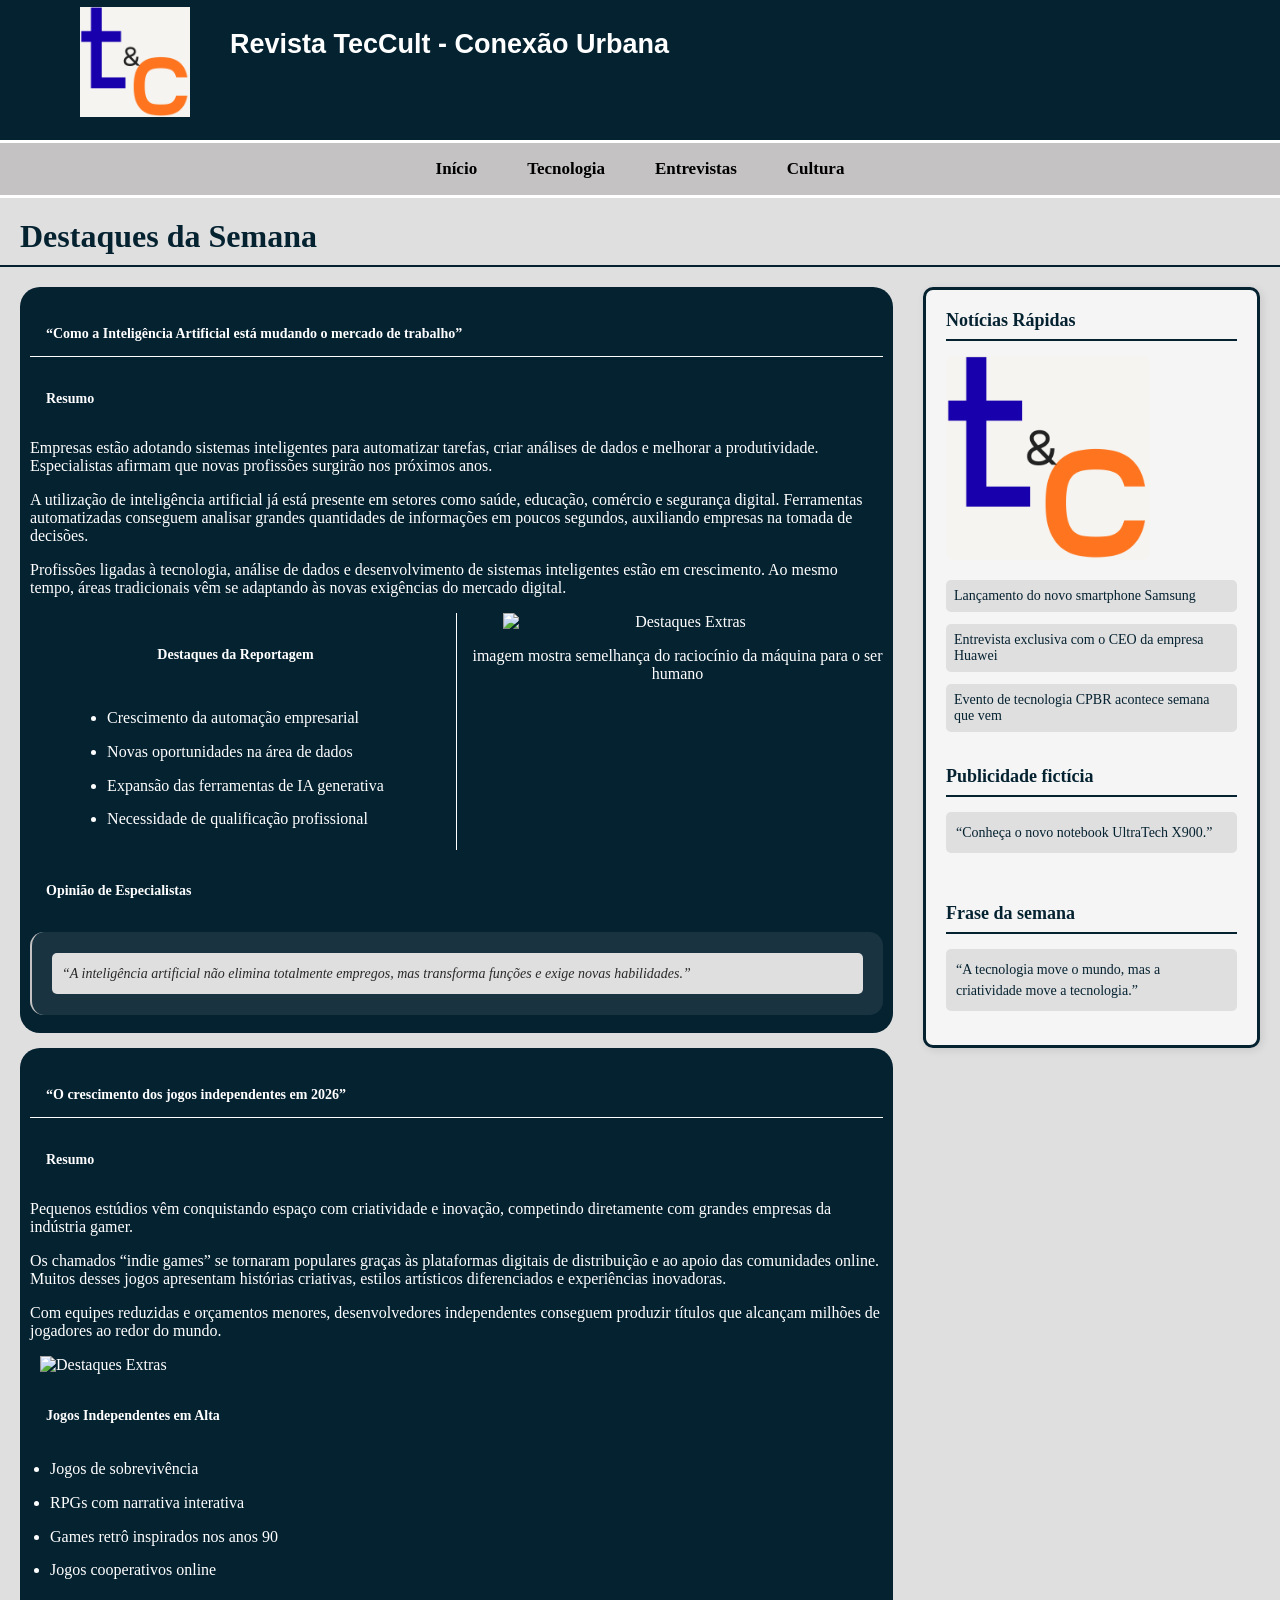
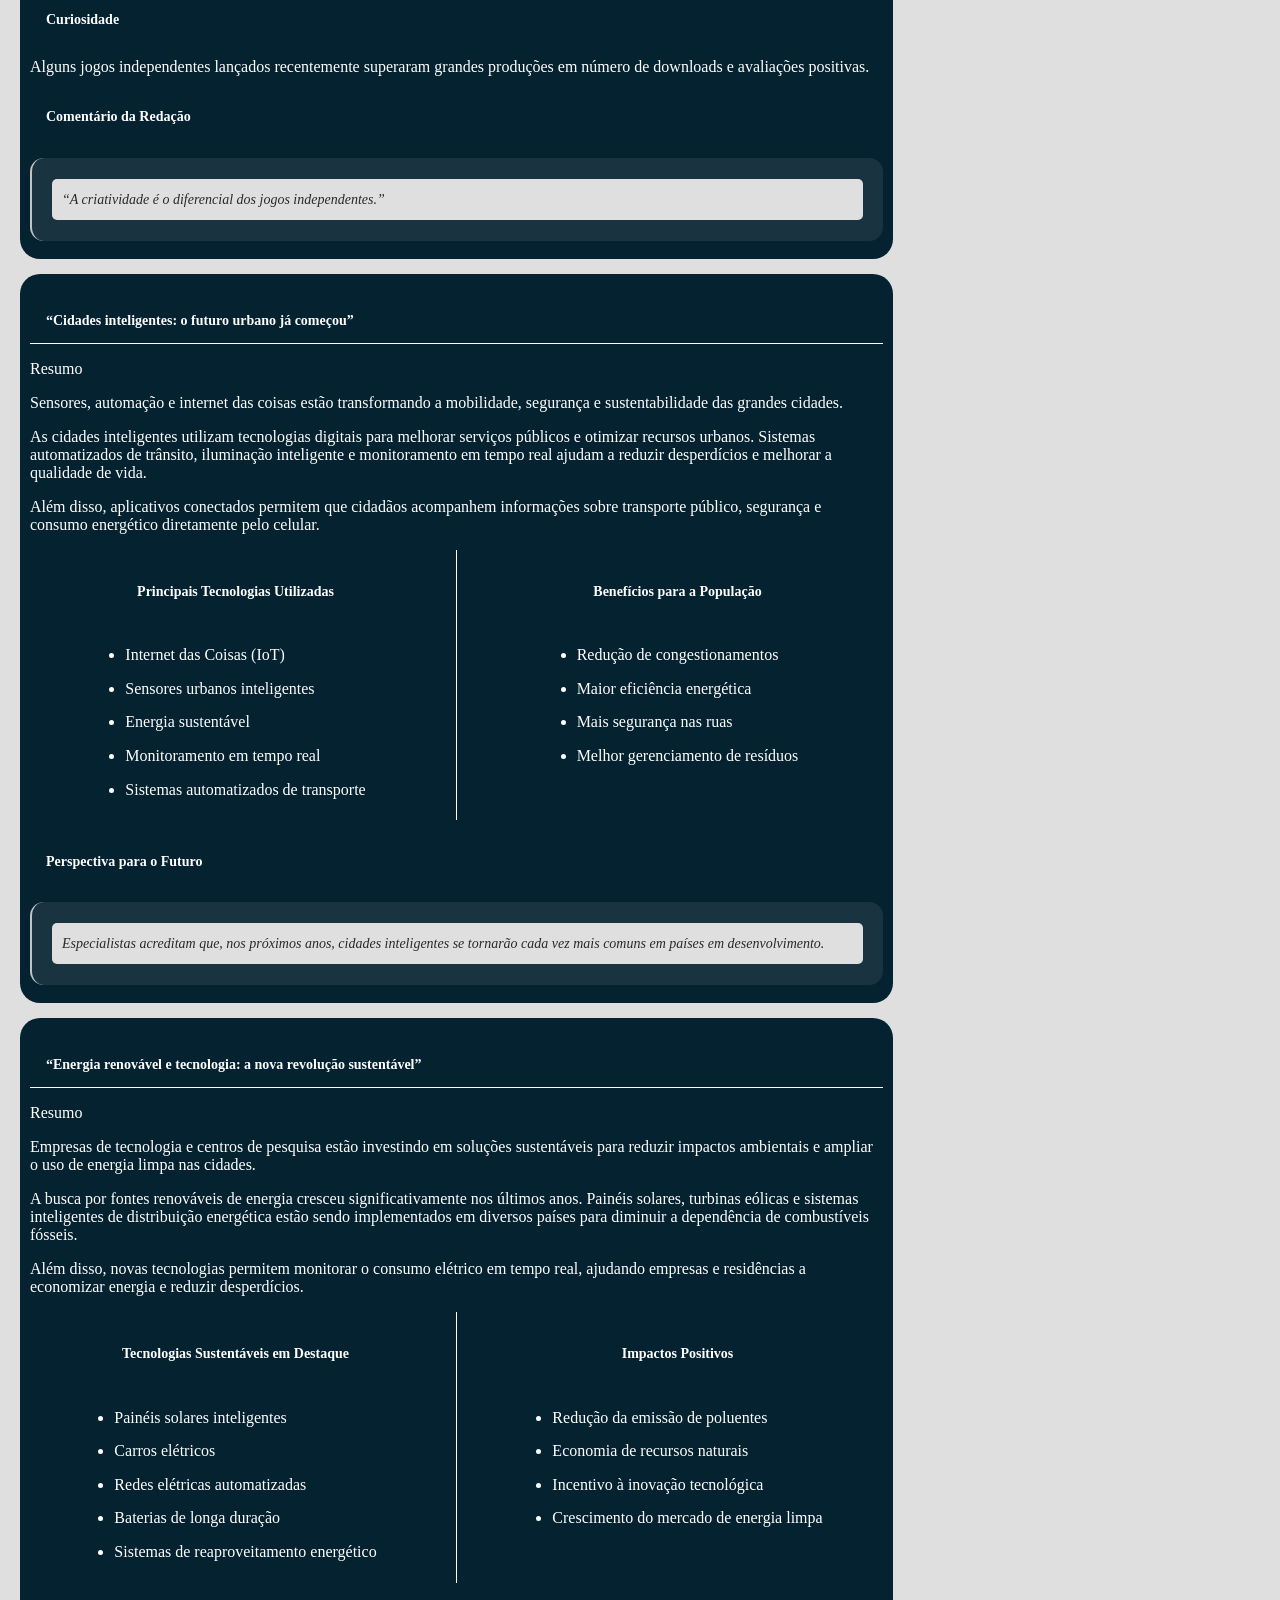
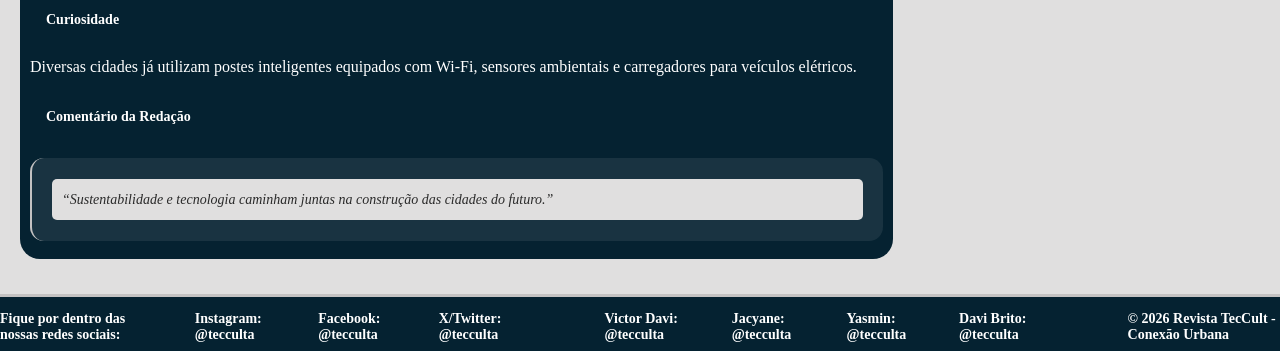
==== commit 720eca41: "só uma mudança um pouco tosca, e limpando o css de tags e vazias e comentários desnecessários" ====
--- a/index.html
+++ b/index.html
@@ -23,9 +23,9 @@
     <nav>
         <ul type="none">
             <li><a href="../index.html" id="inicio">Início</a></li>
-            <li><a href="tecnologia.html" id="tec">Tecnologia</a></li>
-            <li><a href="entrevistas.html" id="ent">Entrevistas</a></li>
-            <li><a href="cultura.html" id="cult">Cultura</a></li>
+            <li><a href="Layout - HTML/tecnologia.html" id="tec">Tecnologia</a></li>
+            <li><a href="Layout - HTML/entrevistas.html" id="ent">Entrevistas</a></li>
+            <li><a href="Layout - HTML/cultura.html" id="cult">Cultura</a></li>
         </ul>
     </nav>
 
@@ -247,13 +247,14 @@
         <p><strong>Instagram:</strong> @tecculta</p>
         <p><strong>Facebook:</strong> @tecculta</p>
         <p><strong>X/Twitter:</strong> @tecculta</p>
+        <div class="textmin-divider"></div>
         
         <p><strong>Victor Davi:</strong> @tecculta</p>
         <p><strong>Jacyane:</strong> @tecculta</p>
         <p><strong>Yasmin:</strong> @tecculta</p>
         <p><strong>Davi Brito:</strong> @tecculta</p>
-
-        <p>Revista TecCult - Conexão Urbana</p>
+        <div class="textmin-divider"></div>
+
         <p>© 2026 Revista TecCult - Conexão Urbana</p>
 
     </footer>
--- a/Layout - HTML/style.css
+++ b/Layout - HTML/style.css
@@ -25,7 +25,6 @@
     font-size: 18px;
     justify-content: space-between;
     padding: 7px 40px;
-    text-align: center;
     gap: 40px;
     display: flex;
 }
@@ -81,9 +80,12 @@
 }
 
 
+
 /*estrutura secundária*/
 
-main {}
+main {
+    flex: 3;
+}
 
 /*div pequena*/
 section {
@@ -155,7 +157,6 @@
 .post-list-col img{
     flex: 1;
     min-width: 360px;
-    align-self: ;
 }
 
 .post-list-col ul {
@@ -169,11 +170,6 @@
     align-self: stretch;
     margin: 0 15px;
 }
-
-
-
-/*div maior*/
-article {}
 
 /* Citações e destaques dentro dos cards */
 .inside-aside {
@@ -222,13 +218,6 @@
     margin: 20px auto;
     padding: 0 20px;
     gap: 30px;
-}
-
-/*Alterações feitas pelo DeepSeek para configurar a side bar (precisa de revisão),
-aí precisa alterar depois o padding dos cards das matérias que você fez, para ter o espaçamento interno*/
-/* Main ocupa o espaço restante */
-main {
-    flex: 3;
 }
 
 /* Aside como sidebar lateral direita */
@@ -278,9 +267,7 @@
     border-radius: 5px;
 }
 
-
-/*https://chatgpt.com/share/6a03196e-e220-83e9-9453-ca335bda555d*/
-
+/*Cores dos links do menu*/
 #inicio:hover{
     border-radius: 5px;
     color: black;
